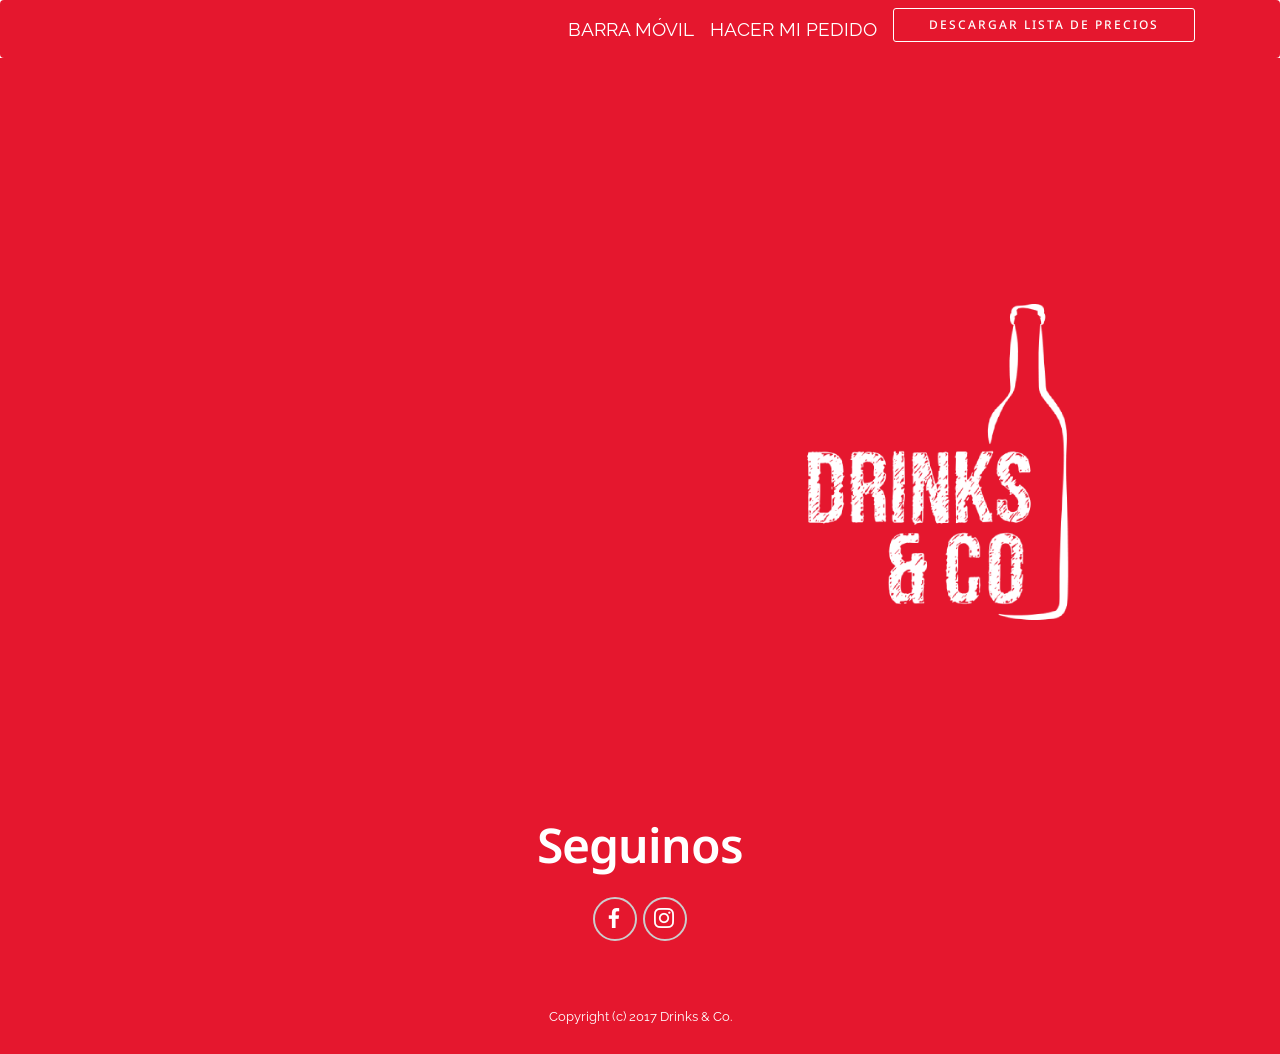
==== bienvenido.html @ 49c4ba63 "create github pages" ====
<!DOCTYPE html>
<html>
<head>
  <!-- Site made with Mobirise Website Builder v3.12.1, https://mobirise.com -->
  <meta charset="UTF-8">
  <meta http-equiv="X-UA-Compatible" content="IE=edge">
  <meta name="generator" content="Mobirise v3.12.1, mobirise.com">
  <meta name="viewport" content="width=device-width, initial-scale=1">
  <link rel="shortcut icon" href="assets/images/perfil-128x128.png" type="image/x-icon">
  <meta name="description" content="">
  
  <link rel="stylesheet" href="https://fonts.googleapis.com/css?family=Lora:400,700,400italic,700italic&amp;subset=latin">
  <link rel="stylesheet" href="https://fonts.googleapis.com/css?family=Montserrat:400,700">
  <link rel="stylesheet" href="https://fonts.googleapis.com/css?family=Raleway:100,100i,200,200i,300,300i,400,400i,500,500i,600,600i,700,700i,800,800i,900,900i">
  <link rel="stylesheet" href="assets/bootstrap-material-design-font/css/material.css">
  <link rel="stylesheet" href="assets/tether/tether.min.css">
  <link rel="stylesheet" href="assets/bootstrap/css/bootstrap.min.css">
  <link rel="stylesheet" href="assets/dropdown/css/style.css">
  <link rel="stylesheet" href="assets/animate.css/animate.min.css">
  <link rel="stylesheet" href="assets/socicon/css/styles.css">
  <link rel="stylesheet" href="assets/theme/css/style.css">
  <link rel="stylesheet" href="assets/mobirise/css/mbr-additional.css" type="text/css">
  
  
  
</head>
<body>
<section id="ext_menu-0">

    <nav class="navbar navbar-dropdown">
        <div class="container">

            <div class="mbr-table">
                
                <div class="mbr-table-cell">

                    <button class="navbar-toggler pull-xs-right hidden-md-up" type="button" data-toggle="collapse" data-target="#exCollapsingNavbar">
                        <div class="hamburger-icon"></div>
                    </button>

                    <ul class="nav-dropdown collapse pull-xs-right nav navbar-nav navbar-toggleable-sm" id="exCollapsingNavbar"><li class="nav-item"><a class="nav-link link" href="barramovil.html">BARRA MÓVIL</a></li><li class="nav-item"><a class="nav-link link" href="page2.html">HACER MI PEDIDO</a></li><li class="nav-item nav-btn"><a class="nav-link btn btn-white btn-white-outline" href="#top">DESCARGAR LISTA DE PRECIOS</a></li></ul>
                    <button hidden="" class="navbar-toggler navbar-close" type="button" data-toggle="collapse" data-target="#exCollapsingNavbar">
                        <div class="close-icon"></div>
                    </button>

                </div>
            </div>

        </div>
    </nav>

</section>

<section class="engine"><a rel="external" href="https://mobirise.com">Mobirise Site Maker</a></section><section class="mbr-section mbr-after-navbar" id="msg-box5-2" style="background-color: rgb(229, 23, 46); padding-top: 160px; padding-bottom: 80px;">

    
    <div class="container">
        <div class="row">
            <div class="mbr-table-md-up">

              

              <div class="mbr-table-cell col-md-5 text-xs-center text-md-right content-size">
                  
                  

                  
              </div>


              


              <div class="mbr-table-cell mbr-left-padding-md-up mbr-valign-top col-md-7 image-size" style="width: 52%;">
                  <div class="mbr-figure"><img src="assets/images/perfil-1400x1400.png"></div>
              </div>

            </div>
        </div>
    </div>

</section>

<section class="mbr-section mbr-section-md-padding" id="social-buttons4-7" style="background-color: rgb(229, 23, 46); padding-top: 0px; padding-bottom: 30px;">
    
    <div class="container">
        <div class="row">
            <div class="col-md-8 col-md-offset-2 text-xs-center">
                <h3 class="mbr-section-title display-2">Seguinos</h3>
                <div> <a class="btn btn-social" title="Facebook" target="_blank" href="https://www.facebook.com/DrinksAndCoo/"><i class="socicon socicon-facebook"></i></a>   <a class="btn btn-social" title="Instagram" target="_blank" href="https://instagram.com/drinksandco_ok"><i class="socicon socicon-instagram"></i></a>      </div>
            </div>
        </div>
    </div>
</section>

<footer class="mbr-small-footer mbr-section mbr-section-nopadding" id="footer1-4" style="background-color: rgb(229, 23, 46); padding-top: 1.75rem; padding-bottom: 1.75rem;">
    
    <div class="container">
        <p class="text-xs-center">Copyright (c) 2017 Drinks &amp; Co.</p>
    </div>
</footer>


  <script src="assets/web/assets/jquery/jquery.min.js"></script>
  <script src="assets/tether/tether.min.js"></script>
  <script src="assets/bootstrap/js/bootstrap.min.js"></script>
  <script src="assets/smooth-scroll/smooth-scroll.js"></script>
  <script src="assets/dropdown/js/script.min.js"></script>
  <script src="assets/touch-swipe/jquery.touch-swipe.min.js"></script>
  <script src="assets/viewport-checker/jquery.viewportchecker.js"></script>
  <script src="assets/theme/js/script.js"></script>
  
  
  <input name="animation" type="hidden">
  </body>
</html>
---- assets/bootstrap-material-design-font/css/material.css ----
@font-face {
  font-family: 'Material-Design-Icons';
  src: url('../fonts/Material-Design-Icons.eot?3ocs8m');
  src: url('../fonts/Material-Design-Icons.eot?#iefix3ocs8m') format('embedded-opentype'), url('../fonts/Material-Design-Icons.woff?3ocs8m') format('woff'), url('../fonts/Material-Design-Icons.ttf?3ocs8m') format('truetype'), url('../fonts/Material-Design-Icons.svg?3ocs8m#Material-Design-Icons') format('svg');
  font-weight: normal;
  font-style: normal;
}
[class^="mdi-"],
[class*="mdi-"] {
  speak: none;
  display: inline-block;
  font-style: normal;
  font-variant:normal;
  font-weight:normal;
  /*font-size:24px;*/
  line-height:1;
  font-family:'Material-Design-Icons' !important;
  text-rendering: auto;
  
  -webkit-font-smoothing: antialiased;
  -moz-osx-font-smoothing: grayscale;
  -webkit-transform: translate(0, 0);
      -ms-transform: translate(0, 0);
          transform: translate(0, 0);
}
[class^="mdi-"]:before,
[class*="mdi-"]:before {
  display: inline-block;
  speak: none;
  text-decoration: inherit;
}
[class^="mdi-"].pull-left,
[class*="mdi-"].pull-left {
  margin-right: .3em;
}
[class^="mdi-"].pull-right,
[class*="mdi-"].pull-right {
  margin-left: .3em;
}
[class^="mdi-"].mdi-lg:before,
[class*="mdi-"].mdi-lg:before,
[class^="mdi-"].mdi-lg:after,
[class*="mdi-"].mdi-lg:after {
  font-size: 1.33333333em;
  line-height: 0.75em;
  vertical-align: -15%;
}
[class^="mdi-"].mdi-2x:before,
[class*="mdi-"].mdi-2x:before,
[class^="mdi-"].mdi-2x:after,
[class*="mdi-"].mdi-2x:after {
  font-size: 2em;
}
[class^="mdi-"].mdi-3x:before,
[class*="mdi-"].mdi-3x:before,
[class^="mdi-"].mdi-3x:after,
[class*="mdi-"].mdi-3x:after {
  font-size: 3em;
}
[class^="mdi-"].mdi-4x:before,
[class*="mdi-"].mdi-4x:before,
[class^="mdi-"].mdi-4x:after,
[class*="mdi-"].mdi-4x:after {
  font-size: 4em;
}
[class^="mdi-"].mdi-5x:before,
[class*="mdi-"].mdi-5x:before,
[class^="mdi-"].mdi-5x:after,
[class*="mdi-"].mdi-5x:after {
  font-size: 5em;
}
[class^="mdi-device-signal-cellular-"]:after,
[class^="mdi-device-battery-"]:after,
[class^="mdi-device-battery-charging-"]:after,
[class^="mdi-device-signal-cellular-connected-no-internet-"]:after,
[class^="mdi-device-signal-wifi-"]:after,
[class^="mdi-device-signal-wifi-statusbar-not-connected"]:after,
.mdi-device-network-wifi:after {
  opacity: .3;
  position: absolute;
  left: 0;
  top: 0;
  z-index: 1;
  display: inline-block;
  speak: none;
  text-decoration: inherit;
}
[class^="mdi-device-signal-cellular-"]:after {
  content: "\e758";
}
[class^="mdi-device-battery-"]:after {
  content: "\e735";
}
[class^="mdi-device-battery-charging-"]:after {
  content: "\e733";
}
[class^="mdi-device-signal-cellular-connected-no-internet-"]:after {
  content: "\e75d";
}
[class^="mdi-device-signal-wifi-"]:after,
.mdi-device-network-wifi:after {
  content: "\e765";
}
[class^="mdi-device-signal-wifi-statusbasr-not-connected"]:after {
  content: "\e8f7";
}
.mdi-device-signal-cellular-off:after,
.mdi-device-signal-cellular-null:after,
.mdi-device-signal-cellular-no-sim:after,
.mdi-device-signal-wifi-off:after,
.mdi-device-signal-wifi-4-bar:after,
.mdi-device-signal-cellular-4-bar:after,
.mdi-device-battery-alert:after,
.mdi-device-signal-cellular-connected-no-internet-4-bar:after,
.mdi-device-battery-std:after,
.mdi-device-battery-full .mdi-device-battery-unknown:after {
  content: "";
}
.mdi-fw {
  width: 1.28571429em;
  text-align: center;
}
.mdi-ul {
  padding-left: 0;
  margin-left: 2.14285714em;
  list-style-type: none;
}
.mdi-ul > li {
  position: relative;
}
.mdi-li {
  position: absolute;
  left: -2.14285714em;
  width: 2.14285714em;
  top: 0.14285714em;
  text-align: center;
}
.mdi-li.mdi-lg {
  left: -1.85714286em;
}
.mdi-border {
  padding: .2em .25em .15em;
  border: solid 0.08em #eeeeee;
  border-radius: .1em;
}
.mdi-spin {
  -webkit-animation: mdi-spin 2s infinite linear;
  animation: mdi-spin 2s infinite linear;
  -webkit-transform-origin: 50% 50%;
  -ms-transform-origin: 50% 50%;
      transform-origin: 50% 50%;
}
.mdi-pulse {
  -webkit-animation: mdi-spin 1s steps(8) infinite;
  animation: mdi-spin 1s steps(8) infinite;
  -webkit-transform-origin: 50% 50%;
  -ms-transform-origin: 50% 50%;
      transform-origin: 50% 50%;
}
@-webkit-keyframes mdi-spin {
  0% {
    -webkit-transform: rotate(0deg);
    transform: rotate(0deg);
  }
  100% {
    -webkit-transform: rotate(359deg);
    transform: rotate(359deg);
  }
}
@keyframes mdi-spin {
  0% {
    -webkit-transform: rotate(0deg);
    transform: rotate(0deg);
  }
  100% {
    -webkit-transform: rotate(359deg);
    transform: rotate(359deg);
  }
}
.mdi-rotate-90 {
  filter: progid:DXImageTransform.Microsoft.BasicImage(rotation=1);
  -webkit-transform: rotate(90deg);
  -ms-transform: rotate(90deg);
  transform: rotate(90deg);
}
.mdi-rotate-180 {
  filter: progid:DXImageTransform.Microsoft.BasicImage(rotation=2);
  -webkit-transform: rotate(180deg);
  -ms-transform: rotate(180deg);
  transform: rotate(180deg);
}
.mdi-rotate-270 {
  filter: progid:DXImageTransform.Microsoft.BasicImage(rotation=3);
  -webkit-transform: rotate(270deg);
  -ms-transform: rotate(270deg);
  transform: rotate(270deg);
}
.mdi-flip-horizontal {
  filter: progid:DXImageTransform.Microsoft.BasicImage(rotation=0, mirror=1);
  -webkit-transform: scale(-1, 1);
  -ms-transform: scale(-1, 1);
  transform: scale(-1, 1);
}
.mdi-flip-vertical {
  filter: progid:DXImageTransform.Microsoft.BasicImage(rotation=2, mirror=1);
  -webkit-transform: scale(1, -1);
  -ms-transform: scale(1, -1);
  transform: scale(1, -1);
}
:root .mdi-rotate-90,
:root .mdi-rotate-180,
:root .mdi-rotate-270,
:root .mdi-flip-horizontal,
:root .mdi-flip-vertical {
  -webkit-filter: none;
          filter: none;
}
.mdi-stack {
  position: relative;
  display: inline-block;
  width: 2em;
  height: 2em;
  line-height: 2em;
  vertical-align: middle;
}
.mdi-stack-1x,
.mdi-stack-2x {
  position: absolute;
  left: 0;
  width: 100%;
  text-align: center;
}
.mdi-stack-1x {
  line-height: inherit;
}
.mdi-stack-2x {
  font-size: 2em;
}
.mdi-inverse {
  color: #ffffff;
}
/* Start Icons */
.mdi-action-3d-rotation:before {
  content: "\e600";
}
.mdi-action-accessibility:before {
  content: "\e601";
}
.mdi-action-account-balance-wallet:before {
  content: "\e602";
}
.mdi-action-account-balance:before {
  content: "\e603";
}
.mdi-action-account-box:before {
  content: "\e604";
}
.mdi-action-account-child:before {
  content: "\e605";
}
.mdi-action-account-circle:before {
  content: "\e606";
}
.mdi-action-add-shopping-cart:before {
  content: "\e607";
}
.mdi-action-alarm-add:before {
  content: "\e608";
}
.mdi-action-alarm-off:before {
  content: "\e609";
}
.mdi-action-alarm-on:before {
  content: "\e60a";
}
.mdi-action-alarm:before {
  content: "\e60b";
}
.mdi-action-android:before {
  content: "\e60c";
}
.mdi-action-announcement:before {
  content: "\e60d";
}
.mdi-action-aspect-ratio:before {
  content: "\e60e";
}
.mdi-action-assessment:before {
  content: "\e60f";
}
.mdi-action-assignment-ind:before {
  content: "\e610";
}
.mdi-action-assignment-late:before {
  content: "\e611";
}
.mdi-action-assignment-return:before {
  content: "\e612";
}
.mdi-action-assignment-returned:before {
  content: "\e613";
}
.mdi-action-assignment-turned-in:before {
  content: "\e614";
}
.mdi-action-assignment:before {
  content: "\e615";
}
.mdi-action-autorenew:before {
  content: "\e616";
}
.mdi-action-backup:before {
  content: "\e617";
}
.mdi-action-book:before {
  content: "\e618";
}
.mdi-action-bookmark-outline:before {
  content: "\e619";
}
.mdi-action-bookmark:before {
  content: "\e61a";
}
.mdi-action-bug-report:before {
  content: "\e61b";
}
.mdi-action-cached:before {
  content: "\e61c";
}
.mdi-action-check-circle:before {
  content: "\e61d";
}
.mdi-action-class:before {
  content: "\e61e";
}
.mdi-action-credit-card:before {
  content: "\e61f";
}
.mdi-action-dashboard:before {
  content: "\e620";
}
.mdi-action-delete:before {
  content: "\e621";
}
.mdi-action-description:before {
  content: "\e622";
}
.mdi-action-dns:before {
  content: "\e623";
}
.mdi-action-done-all:before {
  content: "\e624";
}
.mdi-action-done:before {
  content: "\e625";
}
.mdi-action-event:before {
  content: "\e626";
}
.mdi-action-exit-to-app:before {
  content: "\e627";
}
.mdi-action-explore:before {
  content: "\e628";
}
.mdi-action-extension:before {
  content: "\e629";
}
.mdi-action-face-unlock:before {
  content: "\e62a";
}
.mdi-action-favorite-outline:before {
  content: "\e62b";
}
.mdi-action-favorite:before {
  content: "\e62c";
}
.mdi-action-find-in-page:before {
  content: "\e62d";
}
.mdi-action-find-replace:before {
  content: "\e62e";
}
.mdi-action-flip-to-back:before {
  content: "\e62f";
}
.mdi-action-flip-to-front:before {
  content: "\e630";
}
.mdi-action-get-app:before {
  content: "\e631";
}
.mdi-action-grade:before {
  content: "\e632";
}
.mdi-action-group-work:before {
  content: "\e633";
}
.mdi-action-help:before {
  content: "\e634";
}
.mdi-action-highlight-remove:before {
  content: "\e635";
}
.mdi-action-history:before {
  content: "\e636";
}
.mdi-action-home:before {
  content: "\e637";
}
.mdi-action-https:before {
  content: "\e638";
}
.mdi-action-info-outline:before {
  content: "\e639";
}
.mdi-action-info:before {
  content: "\e63a";
}
.mdi-action-input:before {
  content: "\e63b";
}
.mdi-action-invert-colors:before {
  content: "\e63c";
}
.mdi-action-label-outline:before {
  content: "\e63d";
}
.mdi-action-label:before {
  content: "\e63e";
}
.mdi-action-language:before {
  content: "\e63f";
}
.mdi-action-launch:before {
  content: "\e640";
}
.mdi-action-list:before {
  content: "\e641";
}
.mdi-action-lock-open:before {
  content: "\e642";
}
.mdi-action-lock-outline:before {
  content: "\e643";
}
.mdi-action-lock:before {
  content: "\e644";
}
.mdi-action-loyalty:before {
  content: "\e645";
}
.mdi-action-markunread-mailbox:before {
  content: "\e646";
}
.mdi-action-note-add:before {
  content: "\e647";
}
.mdi-action-open-in-browser:before {
  content: "\e648";
}
.mdi-action-open-in-new:before {
  content: "\e649";
}
.mdi-action-open-with:before {
  content: "\e64a";
}
.mdi-action-pageview:before {
  content: "\e64b";
}
.mdi-action-payment:before {
  content: "\e64c";
}
.mdi-action-perm-camera-mic:before {
  content: "\e64d";
}
.mdi-action-perm-contact-cal:before {
  content: "\e64e";
}
.mdi-action-perm-data-setting:before {
  content: "\e64f";
}
.mdi-action-perm-device-info:before {
  content: "\e650";
}
.mdi-action-perm-identity:before {
  content: "\e651";
}
.mdi-action-perm-media:before {
  content: "\e652";
}
.mdi-action-perm-phone-msg:before {
  content: "\e653";
}
.mdi-action-perm-scan-wifi:before {
  content: "\e654";
}
.mdi-action-picture-in-picture:before {
  content: "\e655";
}
.mdi-action-polymer:before {
  content: "\e656";
}
.mdi-action-print:before {
  content: "\e657";
}
.mdi-action-query-builder:before {
  content: "\e658";
}
.mdi-action-question-answer:before {
  content: "\e659";
}
.mdi-action-receipt:before {
  content: "\e65a";
}
.mdi-action-redeem:before {
  content: "\e65b";
}
.mdi-action-reorder:before {
  content: "\e65c";
}
.mdi-action-report-problem:before {
  content: "\e65d";
}
.mdi-action-restore:before {
  content: "\e65e";
}
.mdi-action-room:before {
  content: "\e65f";
}
.mdi-action-schedule:before {
  content: "\e660";
}
.mdi-action-search:before {
  content: "\e661";
}
.mdi-action-settings-applications:before {
  content: "\e662";
}
.mdi-action-settings-backup-restore:before {
  content: "\e663";
}
.mdi-action-settings-bluetooth:before {
  content: "\e664";
}
.mdi-action-settings-cell:before {
  content: "\e665";
}
.mdi-action-settings-display:before {
  content: "\e666";
}
.mdi-action-settings-ethernet:before {
  content: "\e667";
}
.mdi-action-settings-input-antenna:before {
  content: "\e668";
}
.mdi-action-settings-input-component:before {
  content: "\e669";
}
.mdi-action-settings-input-composite:before {
  content: "\e66a";
}
.mdi-action-settings-input-hdmi:before {
  content: "\e66b";
}
.mdi-action-settings-input-svideo:before {
  content: "\e66c";
}
.mdi-action-settings-overscan:before {
  content: "\e66d";
}
.mdi-action-settings-phone:before {
  content: "\e66e";
}
.mdi-action-settings-power:before {
  content: "\e66f";
}
.mdi-action-settings-remote:before {
  content: "\e670";
}
.mdi-action-settings-voice:before {
  content: "\e671";
}
.mdi-action-settings:before {
  content: "\e672";
}
.mdi-action-shop-two:before {
  content: "\e673";
}
.mdi-action-shop:before {
  content: "\e674";
}
.mdi-action-shopping-basket:before {
  content: "\e675";
}
.mdi-action-shopping-cart:before {
  content: "\e676";
}
.mdi-action-speaker-notes:before {
  content: "\e677";
}
.mdi-action-spellcheck:before {
  content: "\e678";
}
.mdi-action-star-rate:before {
  content: "\e679";
}
.mdi-action-stars:before {
  content: "\e67a";
}
.mdi-action-store:before {
  content: "\e67b";
}
.mdi-action-subject:before {
  content: "\e67c";
}
.mdi-action-supervisor-account:before {
  content: "\e67d";
}
.mdi-action-swap-horiz:before {
  content: "\e67e";
}
.mdi-action-swap-vert-circle:before {
  content: "\e67f";
}
.mdi-action-swap-vert:before {
  content: "\e680";
}
.mdi-action-system-update-tv:before {
  content: "\e681";
}
.mdi-action-tab-unselected:before {
  content: "\e682";
}
.mdi-action-tab:before {
  content: "\e683";
}
.mdi-action-theaters:before {
  content: "\e684";
}
.mdi-action-thumb-down:before {
  content: "\e685";
}
.mdi-action-thumb-up:before {
  content: "\e686";
}
.mdi-action-thumbs-up-down:before {
  content: "\e687";
}
.mdi-action-toc:before {
  content: "\e688";
}
.mdi-action-today:before {
  content: "\e689";
}
.mdi-action-track-changes:before {
  content: "\e68a";
}
.mdi-action-translate:before {
  content: "\e68b";
}
.mdi-action-trending-down:before {
  content: "\e68c";
}
.mdi-action-trending-neutral:before {
  content: "\e68d";
}
.mdi-action-trending-up:before {
  content: "\e68e";
}
.mdi-action-turned-in-not:before {
  content: "\e68f";
}
.mdi-action-turned-in:before {
  content: "\e690";
}
.mdi-action-verified-user:before {
  content: "\e691";
}
.mdi-action-view-agenda:before {
  content: "\e692";
}
.mdi-action-view-array:before {
  content: "\e693";
}
.mdi-action-view-carousel:before {
  content: "\e694";
}
.mdi-action-view-column:before {
  content: "\e695";
}
.mdi-action-view-day:before {
  content: "\e696";
}
.mdi-action-view-headline:before {
  content: "\e697";
}
.mdi-action-view-list:before {
  content: "\e698";
}
.mdi-action-view-module:before {
  content: "\e699";
}
.mdi-action-view-quilt:before {
  content: "\e69a";
}
.mdi-action-view-stream:before {
  content: "\e69b";
}
.mdi-action-view-week:before {
  content: "\e69c";
}
.mdi-action-visibility-off:before {
  content: "\e69d";
}
.mdi-action-visibility:before {
  content: "\e69e";
}
.mdi-action-wallet-giftcard:before {
  content: "\e69f";
}
.mdi-action-wallet-membership:before {
  content: "\e6a0";
}
.mdi-action-wallet-travel:before {
  content: "\e6a1";
}
.mdi-action-work:before {
  content: "\e6a2";
}
.mdi-alert-error:before {
  content: "\e6a3";
}
.mdi-alert-warning:before {
  content: "\e6a4";
}
.mdi-av-album:before {
  content: "\e6a5";
}
.mdi-av-closed-caption:before {
  content: "\e6a6";
}
.mdi-av-equalizer:before {
  content: "\e6a7";
}
.mdi-av-explicit:before {
  content: "\e6a8";
}
.mdi-av-fast-forward:before {
  content: "\e6a9";
}
.mdi-av-fast-rewind:before {
  content: "\e6aa";
}
.mdi-av-games:before {
  content: "\e6ab";
}
.mdi-av-hearing:before {
  content: "\e6ac";
}
.mdi-av-high-quality:before {
  content: "\e6ad";
}
.mdi-av-loop:before {
  content: "\e6ae";
}
.mdi-av-mic-none:before {
  content: "\e6af";
}
.mdi-av-mic-off:before {
  content: "\e6b0";
}
.mdi-av-mic:before {
  content: "\e6b1";
}
.mdi-av-movie:before {
  content: "\e6b2";
}
.mdi-av-my-library-add:before {
  content: "\e6b3";
}
.mdi-av-my-library-books:before {
  content: "\e6b4";
}
.mdi-av-my-library-music:before {
  content: "\e6b5";
}
.mdi-av-new-releases:before {
  content: "\e6b6";
}
.mdi-av-not-interested:before {
  content: "\e6b7";
}
.mdi-av-pause-circle-fill:before {
  content: "\e6b8";
}
.mdi-av-pause-circle-outline:before {
  content: "\e6b9";
}
.mdi-av-pause:before {
  content: "\e6ba";
}
.mdi-av-play-arrow:before {
  content: "\e6bb";
}
.mdi-av-play-circle-fill:before {
  content: "\e6bc";
}
.mdi-av-play-circle-outline:before {
  content: "\e6bd";
}
.mdi-av-play-shopping-bag:before {
  content: "\e6be";
}
.mdi-av-playlist-add:before {
  content: "\e6bf";
}
.mdi-av-queue-music:before {
  content: "\e6c0";
}
.mdi-av-queue:before {
  content: "\e6c1";
}
.mdi-av-radio:before {
  content: "\e6c2";
}
.mdi-av-recent-actors:before {
  content: "\e6c3";
}
.mdi-av-repeat-one:before {
  content: "\e6c4";
}
.mdi-av-repeat:before {
  content: "\e6c5";
}
.mdi-av-replay:before {
  content: "\e6c6";
}
.mdi-av-shuffle:before {
  content: "\e6c7";
}
.mdi-av-skip-next:before {
  content: "\e6c8";
}
.mdi-av-skip-previous:before {
  content: "\e6c9";
}
.mdi-av-snooze:before {
  content: "\e6ca";
}
.mdi-av-stop:before {
  content: "\e6cb";
}
.mdi-av-subtitles:before {
  content: "\e6cc";
}
.mdi-av-surround-sound:before {
  content: "\e6cd";
}
.mdi-av-timer:before {
  content: "\e6ce";
}
.mdi-av-video-collection:before {
  content: "\e6cf";
}
.mdi-av-videocam-off:before {
  content: "\e6d0";
}
.mdi-av-videocam:before {
  content: "\e6d1";
}
.mdi-av-volume-down:before {
  content: "\e6d2";
}
.mdi-av-volume-mute:before {
  content: "\e6d3";
}
.mdi-av-volume-off:before {
  content: "\e6d4";
}
.mdi-av-volume-up:before {
  content: "\e6d5";
}
.mdi-av-web:before {
  content: "\e6d6";
}
.mdi-communication-business:before {
  content: "\e6d7";
}
.mdi-communication-call-end:before {
  content: "\e6d8";
}
.mdi-communication-call-made:before {
  content: "\e6d9";
}
.mdi-communication-call-merge:before {
  content: "\e6da";
}
.mdi-communication-call-missed:before {
  content: "\e6db";
}
.mdi-communication-call-received:before {
  content: "\e6dc";
}
.mdi-communication-call-split:before {
  content: "\e6dd";
}
.mdi-communication-call:before {
  content: "\e6de";
}
.mdi-communication-chat:before {
  content: "\e6df";
}
.mdi-communication-clear-all:before {
  content: "\e6e0";
}
.mdi-communication-comment:before {
  content: "\e6e1";
}
.mdi-communication-contacts:before {
  content: "\e6e2";
}
.mdi-communication-dialer-sip:before {
  content: "\e6e3";
}
.mdi-communication-dialpad:before {
  content: "\e6e4";
}
.mdi-communication-dnd-on:before {
  content: "\e6e5";
}
.mdi-communication-email:before {
  content: "\e6e6";
}
.mdi-communication-forum:before {
  content: "\e6e7";
}
.mdi-communication-import-export:before {
  content: "\e6e8";
}
.mdi-communication-invert-colors-off:before {
  content: "\e6e9";
}
.mdi-communication-invert-colors-on:before {
  content: "\e6ea";
}
.mdi-communication-live-help:before {
  content: "\e6eb";
}
.mdi-communication-location-off:before {
  content: "\e6ec";
}
.mdi-communication-location-on:before {
  content: "\e6ed";
}
.mdi-communication-message:before {
  content: "\e6ee";
}
.mdi-communication-messenger:before {
  content: "\e6ef";
}
.mdi-communication-no-sim:before {
  content: "\e6f0";
}
.mdi-communication-phone:before {
  content: "\e6f1";
}
.mdi-communication-portable-wifi-off:before {
  content: "\e6f2";
}
.mdi-communication-quick-contacts-dialer:before {
  content: "\e6f3";
}
.mdi-communication-quick-contacts-mail:before {
  content: "\e6f4";
}
.mdi-communication-ring-volume:before {
  content: "\e6f5";
}
.mdi-communication-stay-current-landscape:before {
  content: "\e6f6";
}
.mdi-communication-stay-current-portrait:before {
  content: "\e6f7";
}
.mdi-communication-stay-primary-landscape:before {
  content: "\e6f8";
}
.mdi-communication-stay-primary-portrait:before {
  content: "\e6f9";
}
.mdi-communication-swap-calls:before {
  content: "\e6fa";
}
.mdi-communication-textsms:before {
  content: "\e6fb";
}
.mdi-communication-voicemail:before {
  content: "\e6fc";
}
.mdi-communication-vpn-key:before {
  content: "\e6fd";
}
.mdi-content-add-box:before {
  content: "\e6fe";
}
.mdi-content-add-circle-outline:before {
  content: "\e6ff";
}
.mdi-content-add-circle:before {
  content: "\e700";
}
.mdi-content-add:before {
  content: "\e701";
}
.mdi-content-archive:before {
  content: "\e702";
}
.mdi-content-backspace:before {
  content: "\e703";
}
.mdi-content-block:before {
  content: "\e704";
}
.mdi-content-clear:before {
  content: "\e705";
}
.mdi-content-content-copy:before {
  content: "\e706";
}
.mdi-content-content-cut:before {
  content: "\e707";
}
.mdi-content-content-paste:before {
  content: "\e708";
}
.mdi-content-create:before {
  content: "\e709";
}
.mdi-content-drafts:before {
  content: "\e70a";
}
.mdi-content-filter-list:before {
  content: "\e70b";
}
.mdi-content-flag:before {
  content: "\e70c";
}
.mdi-content-forward:before {
  content: "\e70d";
}
.mdi-content-gesture:before {
  content: "\e70e";
}
.mdi-content-inbox:before {
  content: "\e70f";
}
.mdi-content-link:before {
  content: "\e710";
}
.mdi-content-mail:before {
  content: "\e711";
}
.mdi-content-markunread:before {
  content: "\e712";
}
.mdi-content-redo:before {
  content: "\e713";
}
.mdi-content-remove-circle-outline:before {
  content: "\e714";
}
.mdi-content-remove-circle:before {
  content: "\e715";
}
.mdi-content-remove:before {
  content: "\e716";
}
.mdi-content-reply-all:before {
  content: "\e717";
}
.mdi-content-reply:before {
  content: "\e718";
}
.mdi-content-report:before {
  content: "\e719";
}
.mdi-content-save:before {
  content: "\e71a";
}
.mdi-content-select-all:before {
  content: "\e71b";
}
.mdi-content-send:before {
  content: "\e71c";
}
.mdi-content-sort:before {
  content: "\e71d";
}
.mdi-content-text-format:before {
  content: "\e71e";
}
.mdi-content-undo:before {
  content: "\e71f";
}
.mdi-editor-attach-file:before {
  content: "\e776";
}
.mdi-editor-attach-money:before {
  content: "\e777";
}
.mdi-editor-border-all:before {
  content: "\e778";
}
.mdi-editor-border-bottom:before {
  content: "\e779";
}
.mdi-editor-border-clear:before {
  content: "\e77a";
}
.mdi-editor-border-color:before {
  content: "\e77b";
}
.mdi-editor-border-horizontal:before {
  content: "\e77c";
}
.mdi-editor-border-inner:before {
  content: "\e77d";
}
.mdi-editor-border-left:before {
  content: "\e77e";
}
.mdi-editor-border-outer:before {
  content: "\e77f";
}
.mdi-editor-border-right:before {
  content: "\e780";
}
.mdi-editor-border-style:before {
  content: "\e781";
}
.mdi-editor-border-top:before {
  content: "\e782";
}
.mdi-editor-border-vertical:before {
  content: "\e783";
}
.mdi-editor-format-align-center:before {
  content: "\e784";
}
.mdi-editor-format-align-justify:before {
  content: "\e785";
}
.mdi-editor-format-align-left:before {
  content: "\e786";
}
.mdi-editor-format-align-right:before {
  content: "\e787";
}
.mdi-editor-format-bold:before {
  content: "\e788";
}
.mdi-editor-format-clear:before {
  content: "\e789";
}
.mdi-editor-format-color-fill:before {
  content: "\e78a";
}
.mdi-editor-format-color-reset:before {
  content: "\e78b";
}
.mdi-editor-format-color-text:before {
  content: "\e78c";
}
.mdi-editor-format-indent-decrease:before {
  content: "\e78d";
}
.mdi-editor-format-indent-increase:before {
  content: "\e78e";
}
.mdi-editor-format-italic:before {
  content: "\e78f";
}
.mdi-editor-format-line-spacing:before {
  content: "\e790";
}
.mdi-editor-format-list-bulleted:before {
  content: "\e791";
}
.mdi-editor-format-list-numbered:before {
  content: "\e792";
}
.mdi-editor-format-paint:before {
  content: "\e793";
}
.mdi-editor-format-quote:before {
  content: "\e794";
}
.mdi-editor-format-size:before {
  content: "\e795";
}
.mdi-editor-format-strikethrough:before {
  content: "\e796";
}
.mdi-editor-format-textdirection-l-to-r:before {
  content: "\e797";
}
.mdi-editor-format-textdirection-r-to-l:before {
  content: "\e798";
}
.mdi-editor-format-underline:before {
  content: "\e799";
}
.mdi-editor-functions:before {
  content: "\e79a";
}
.mdi-editor-insert-chart:before {
  content: "\e79b";
}
.mdi-editor-insert-comment:before {
  content: "\e79c";
}
.mdi-editor-insert-drive-file:before {
  content: "\e79d";
}
.mdi-editor-insert-emoticon:before {
  content: "\e79e";
}
.mdi-editor-insert-invitation:before {
  content: "\e79f";
}
.mdi-editor-insert-link:before {
  content: "\e7a0";
}
.mdi-editor-insert-photo:before {
  content: "\e7a1";
}
.mdi-editor-merge-type:before {
  content: "\e7a2";
}
.mdi-editor-mode-comment:before {
  content: "\e7a3";
}
.mdi-editor-mode-edit:before {
  content: "\e7a4";
}
.mdi-editor-publish:before {
  content: "\e7a5";
}
.mdi-editor-vertical-align-bottom:before {
  content: "\e7a6";
}
.mdi-editor-vertical-align-center:before {
  content: "\e7a7";
}
.mdi-editor-vertical-align-top:before {
  content: "\e7a8";
}
.mdi-editor-wrap-text:before {
  content: "\e7a9";
}
.mdi-file-attachment:before {
  content: "\e7aa";
}
.mdi-file-cloud-circle:before {
  content: "\e7ab";
}
.mdi-file-cloud-done:before {
  content: "\e7ac";
}
.mdi-file-cloud-download:before {
  content: "\e7ad";
}
.mdi-file-cloud-off:before {
  content: "\e7ae";
}
.mdi-file-cloud-queue:before {
  content: "\e7af";
}
.mdi-file-cloud-upload:before {
  content: "\e7b0";
}
.mdi-file-cloud:before {
  content: "\e7b1";
}
.mdi-file-file-download:before {
  content: "\e7b2";
}
.mdi-file-file-upload:before {
  content: "\e7b3";
}
.mdi-file-folder-open:before {
  content: "\e7b4";
}
.mdi-file-folder-shared:before {
  content: "\e7b5";
}
.mdi-file-folder:before {
  content: "\e7b6";
}
.mdi-device-access-alarm:before {
  content: "\e720";
}
.mdi-device-access-alarms:before {
  content: "\e721";
}
.mdi-device-access-time:before {
  content: "\e722";
}
.mdi-device-add-alarm:before {
  content: "\e723";
}
.mdi-device-airplanemode-off:before {
  content: "\e724";
}
.mdi-device-airplanemode-on:before {
  content: "\e725";
}
.mdi-device-battery-20:before {
  content: "\e726";
}
.mdi-device-battery-30:before {
  content: "\e727";
}
.mdi-device-battery-50:before {
  content: "\e728";
}
.mdi-device-battery-60:before {
  content: "\e729";
}
.mdi-device-battery-80:before {
  content: "\e72a";
}
.mdi-device-battery-90:before {
  content: "\e72b";
}
.mdi-device-battery-alert:before {
  content: "\e72c";
}
.mdi-device-battery-charging-20:before {
  content: "\e72d";
}
.mdi-device-battery-charging-30:before {
  content: "\e72e";
}
.mdi-device-battery-charging-50:before {
  content: "\e72f";
}
.mdi-device-battery-charging-60:before {
  content: "\e730";
}
.mdi-device-battery-charging-80:before {
  content: "\e731";
}
.mdi-device-battery-charging-90:before {
  content: "\e732";
}
.mdi-device-battery-charging-full:before {
  content: "\e733";
}
.mdi-device-battery-full:before {
  content: "\e734";
}
.mdi-device-battery-std:before {
  content: "\e735";
}
.mdi-device-battery-unknown:before {
  content: "\e736";
}
.mdi-device-bluetooth-connected:before {
  content: "\e737";
}
.mdi-device-bluetooth-disabled:before {
  content: "\e738";
}
.mdi-device-bluetooth-searching:before {
  content: "\e739";
}
.mdi-device-bluetooth:before {
  content: "\e73a";
}
.mdi-device-brightness-auto:before {
  content: "\e73b";
}
.mdi-device-brightness-high:before {
  content: "\e73c";
}
.mdi-device-brightness-low:before {
  content: "\e73d";
}
.mdi-device-brightness-medium:before {
  content: "\e73e";
}
.mdi-device-data-usage:before {
  content: "\e73f";
}
.mdi-device-developer-mode:before {
  content: "\e740";
}
.mdi-device-devices:before {
  content: "\e741";
}
.mdi-device-dvr:before {
  content: "\e742";
}
.mdi-device-gps-fixed:before {
  content: "\e743";
}
.mdi-device-gps-not-fixed:before {
  content: "\e744";
}
.mdi-device-gps-off:before {
  content: "\e745";
}
.mdi-device-location-disabled:before {
  content: "\e746";
}
.mdi-device-location-searching:before {
  content: "\e747";
}
.mdi-device-multitrack-audio:before {
  content: "\e748";
}
.mdi-device-network-cell:before {
  content: "\e749";
}
.mdi-device-network-wifi:before {
  content: "\e74a";
}
.mdi-device-nfc:before {
  content: "\e74b";
}
.mdi-device-now-wallpaper:before {
  content: "\e74c";
}
.mdi-device-now-widgets:before {
  content: "\e74d";
}
.mdi-device-screen-lock-landscape:before {
  content: "\e74e";
}
.mdi-device-screen-lock-portrait:before {
  content: "\e74f";
}
.mdi-device-screen-lock-rotation:before {
  content: "\e750";
}
.mdi-device-screen-rotation:before {
  content: "\e751";
}
.mdi-device-sd-storage:before {
  content: "\e752";
}
.mdi-device-settings-system-daydream:before {
  content: "\e753";
}
.mdi-device-signal-cellular-0-bar:before {
  content: "\e754";
}
.mdi-device-signal-cellular-1-bar:before {
  content: "\e755";
}
.mdi-device-signal-cellular-2-bar:before {
  content: "\e756";
}
.mdi-device-signal-cellular-3-bar:before {
  content: "\e757";
}
.mdi-device-signal-cellular-4-bar:before {
  content: "\e758";
}
.mdi-signal-wifi-statusbar-connected-no-internet-after:before {
  content: "\e8f6";
}
.mdi-device-signal-cellular-connected-no-internet-0-bar:before {
  content: "\e759";
}
.mdi-device-signal-cellular-connected-no-internet-1-bar:before {
  content: "\e75a";
}
.mdi-device-signal-cellular-connected-no-internet-2-bar:before {
  content: "\e75b";
}
.mdi-device-signal-cellular-connected-no-internet-3-bar:before {
  content: "\e75c";
}
.mdi-device-signal-cellular-connected-no-internet-4-bar:before {
  content: "\e75d";
}
.mdi-device-signal-cellular-no-sim:before {
  content: "\e75e";
}
.mdi-device-signal-cellular-null:before {
  content: "\e75f";
}
.mdi-device-signal-cellular-off:before {
  content: "\e760";
}
.mdi-device-signal-wifi-0-bar:before {
  content: "\e761";
}
.mdi-device-signal-wifi-1-bar:before {
  content: "\e762";
}
.mdi-device-signal-wifi-2-bar:before {
  content: "\e763";
}
.mdi-device-signal-wifi-3-bar:before {
  content: "\e764";
}
.mdi-device-signal-wifi-4-bar:before {
  content: "\e765";
}
.mdi-device-signal-wifi-off:before {
  content: "\e766";
}
.mdi-device-signal-wifi-statusbar-1-bar:before {
  content: "\e767";
}
.mdi-device-signal-wifi-statusbar-2-bar:before {
  content: "\e768";
}
.mdi-device-signal-wifi-statusbar-3-bar:before {
  content: "\e769";
}
.mdi-device-signal-wifi-statusbar-4-bar:before {
  content: "\e76a";
}
.mdi-device-signal-wifi-statusbar-connected-no-internet-:before {
  content: "\e76b";
}
.mdi-device-signal-wifi-statusbar-connected-no-internet:before {
  content: "\e76f";
}
.mdi-device-signal-wifi-statusbar-connected-no-internet-2:before {
  content: "\e76c";
}
.mdi-device-signal-wifi-statusbar-connected-no-internet-3:before {
  content: "\e76d";
}
.mdi-device-signal-wifi-statusbar-connected-no-internet-4:before {
  content: "\e76e";
}
.mdi-signal-wifi-statusbar-not-connected-after:before {
  content: "\e8f7";
}
.mdi-device-signal-wifi-statusbar-not-connected:before {
  content: "\e770";
}
.mdi-device-signal-wifi-statusbar-null:before {
  content: "\e771";
}
.mdi-device-storage:before {
  content: "\e772";
}
.mdi-device-usb:before {
  content: "\e773";
}
.mdi-device-wifi-lock:before {
  content: "\e774";
}
.mdi-device-wifi-tethering:before {
  content: "\e775";
}
.mdi-hardware-cast-connected:before {
  content: "\e7b7";
}
.mdi-hardware-cast:before {
  content: "\e7b8";
}
.mdi-hardware-computer:before {
  content: "\e7b9";
}
.mdi-hardware-desktop-mac:before {
  content: "\e7ba";
}
.mdi-hardware-desktop-windows:before {
  content: "\e7bb";
}
.mdi-hardware-dock:before {
  content: "\e7bc";
}
.mdi-hardware-gamepad:before {
  content: "\e7bd";
}
.mdi-hardware-headset-mic:before {
  content: "\e7be";
}
.mdi-hardware-headset:before {
  content: "\e7bf";
}
.mdi-hardware-keyboard-alt:before {
  content: "\e7c0";
}
.mdi-hardware-keyboard-arrow-down:before {
  content: "\e7c1";
}
.mdi-hardware-keyboard-arrow-left:before {
  content: "\e7c2";
}
.mdi-hardware-keyboard-arrow-right:before {
  content: "\e7c3";
}
.mdi-hardware-keyboard-arrow-up:before {
  content: "\e7c4";
}
.mdi-hardware-keyboard-backspace:before {
  content: "\e7c5";
}
.mdi-hardware-keyboard-capslock:before {
  content: "\e7c6";
}
.mdi-hardware-keyboard-control:before {
  content: "\e7c7";
}
.mdi-hardware-keyboard-hide:before {
  content: "\e7c8";
}
.mdi-hardware-keyboard-return:before {
  content: "\e7c9";
}
.mdi-hardware-keyboard-tab:before {
  content: "\e7ca";
}
.mdi-hardware-keyboard-voice:before {
  content: "\e7cb";
}
.mdi-hardware-keyboard:before {
  content: "\e7cc";
}
.mdi-hardware-laptop-chromebook:before {
  content: "\e7cd";
}
.mdi-hardware-laptop-mac:before {
  content: "\e7ce";
}
.mdi-hardware-laptop-windows:before {
  content: "\e7cf";
}
.mdi-hardware-laptop:before {
  content: "\e7d0";
}
.mdi-hardware-memory:before {
  content: "\e7d1";
}
.mdi-hardware-mouse:before {
  content: "\e7d2";
}
.mdi-hardware-phone-android:before {
  content: "\e7d3";
}
.mdi-hardware-phone-iphone:before {
  content: "\e7d4";
}
.mdi-hardware-phonelink-off:before {
  content: "\e7d5";
}
.mdi-hardware-phonelink:before {
  content: "\e7d6";
}
.mdi-hardware-security:before {
  content: "\e7d7";
}
.mdi-hardware-sim-card:before {
  content: "\e7d8";
}
.mdi-hardware-smartphone:before {
  content: "\e7d9";
}
.mdi-hardware-speaker:before {
  content: "\e7da";
}
.mdi-hardware-tablet-android:before {
  content: "\e7db";
}
.mdi-hardware-tablet-mac:before {
  content: "\e7dc";
}
.mdi-hardware-tablet:before {
  content: "\e7dd";
}
.mdi-hardware-tv:before {
  content: "\e7de";
}
.mdi-hardware-watch:before {
  content: "\e7df";
}
.mdi-image-add-to-photos:before {
  content: "\e7e0";
}
.mdi-image-adjust:before {
  content: "\e7e1";
}
.mdi-image-assistant-photo:before {
  content: "\e7e2";
}
.mdi-image-audiotrack:before {
  content: "\e7e3";
}
.mdi-image-blur-circular:before {
  content: "\e7e4";
}
.mdi-image-blur-linear:before {
  content: "\e7e5";
}
.mdi-image-blur-off:before {
  content: "\e7e6";
}
.mdi-image-blur-on:before {
  content: "\e7e7";
}
.mdi-image-brightness-1:before {
  content: "\e7e8";
}
.mdi-image-brightness-2:before {
  content: "\e7e9";
}
.mdi-image-brightness-3:before {
  content: "\e7ea";
}
.mdi-image-brightness-4:before {
  content: "\e7eb";
}
.mdi-image-brightness-5:before {
  content: "\e7ec";
}
.mdi-image-brightness-6:before {
  content: "\e7ed";
}
.mdi-image-brightness-7:before {
  content: "\e7ee";
}
.mdi-image-brush:before {
  content: "\e7ef";
}
.mdi-image-camera-alt:before {
  content: "\e7f0";
}
.mdi-image-camera-front:before {
  content: "\e7f1";
}
.mdi-image-camera-rear:before {
  content: "\e7f2";
}
.mdi-image-camera-roll:before {
  content: "\e7f3";
}
.mdi-image-camera:before {
  content: "\e7f4";
}
.mdi-image-center-focus-strong:before {
  content: "\e7f5";
}
.mdi-image-center-focus-weak:before {
  content: "\e7f6";
}
.mdi-image-collections:before {
  content: "\e7f7";
}
.mdi-image-color-lens:before {
  content: "\e7f8";
}
.mdi-image-colorize:before {
  content: "\e7f9";
}
.mdi-image-compare:before {
  content: "\e7fa";
}
.mdi-image-control-point-duplicate:before {
  content: "\e7fb";
}
.mdi-image-control-point:before {
  content: "\e7fc";
}
.mdi-image-crop-3-2:before {
  content: "\e7fd";
}
.mdi-image-crop-5-4:before {
  content: "\e7fe";
}
.mdi-image-crop-7-5:before {
  content: "\e7ff";
}
.mdi-image-crop-16-9:before {
  content: "\e800";
}
.mdi-image-crop-din:before {
  content: "\e801";
}
.mdi-image-crop-free:before {
  content: "\e802";
}
.mdi-image-crop-landscape:before {
  content: "\e803";
}
.mdi-image-crop-original:before {
  content: "\e804";
}
.mdi-image-crop-portrait:before {
  content: "\e805";
}
.mdi-image-crop-square:before {
  content: "\e806";
}
.mdi-image-crop:before {
  content: "\e807";
}
.mdi-image-dehaze:before {
  content: "\e808";
}
.mdi-image-details:before {
  content: "\e809";
}
.mdi-image-edit:before {
  content: "\e80a";
}
.mdi-image-exposure-minus-1:before {
  content: "\e80b";
}
.mdi-image-exposure-minus-2:before {
  content: "\e80c";
}
.mdi-image-exposure-plus-1:before {
  content: "\e80d";
}
.mdi-image-exposure-plus-2:before {
  content: "\e80e";
}
.mdi-image-exposure-zero:before {
  content: "\e80f";
}
.mdi-image-exposure:before {
  content: "\e810";
}
.mdi-image-filter-1:before {
  content: "\e811";
}
.mdi-image-filter-2:before {
  content: "\e812";
}
.mdi-image-filter-3:before {
  content: "\e813";
}
.mdi-image-filter-4:before {
  content: "\e814";
}
.mdi-image-filter-5:before {
  content: "\e815";
}
.mdi-image-filter-6:before {
  content: "\e816";
}
.mdi-image-filter-7:before {
  content: "\e817";
}
.mdi-image-filter-8:before {
  content: "\e818";
}
.mdi-image-filter-9-plus:before {
  content: "\e819";
}
.mdi-image-filter-9:before {
  content: "\e81a";
}
.mdi-image-filter-b-and-w:before {
  content: "\e81b";
}
.mdi-image-filter-center-focus:before {
  content: "\e81c";
}
.mdi-image-filter-drama:before {
  content: "\e81d";
}
.mdi-image-filter-frames:before {
  content: "\e81e";
}
.mdi-image-filter-hdr:before {
  content: "\e81f";
}
.mdi-image-filter-none:before {
  content: "\e820";
}
.mdi-image-filter-tilt-shift:before {
  content: "\e821";
}
.mdi-image-filter-vintage:before {
  content: "\e822";
}
.mdi-image-filter:before {
  content: "\e823";
}
.mdi-image-flare:before {
  content: "\e824";
}
.mdi-image-flash-auto:before {
  content: "\e825";
}
.mdi-image-flash-off:before {
  content: "\e826";
}
.mdi-image-flash-on:before {
  content: "\e827";
}
.mdi-image-flip:before {
  content: "\e828";
}
.mdi-image-gradient:before {
  content: "\e829";
}
.mdi-image-grain:before {
  content: "\e82a";
}
.mdi-image-grid-off:before {
  content: "\e82b";
}
.mdi-image-grid-on:before {
  content: "\e82c";
}
.mdi-image-hdr-off:before {
  content: "\e82d";
}
.mdi-image-hdr-on:before {
  content: "\e82e";
}
.mdi-image-hdr-strong:before {
  content: "\e82f";
}
.mdi-image-hdr-weak:before {
  content: "\e830";
}
.mdi-image-healing:before {
  content: "\e831";
}
.mdi-image-image-aspect-ratio:before {
  content: "\e832";
}
.mdi-image-image:before {
  content: "\e833";
}
.mdi-image-iso:before {
  content: "\e834";
}
.mdi-image-landscape:before {
  content: "\e835";
}
.mdi-image-leak-add:before {
  content: "\e836";
}
.mdi-image-leak-remove:before {
  content: "\e837";
}
.mdi-image-lens:before {
  content: "\e838";
}
.mdi-image-looks-3:before {
  content: "\e839";
}
.mdi-image-looks-4:before {
  content: "\e83a";
}
.mdi-image-looks-5:before {
  content: "\e83b";
}
.mdi-image-looks-6:before {
  content: "\e83c";
}
.mdi-image-looks-one:before {
  content: "\e83d";
}
.mdi-image-looks-two:before {
  content: "\e83e";
}
.mdi-image-looks:before {
  content: "\e83f";
}
.mdi-image-loupe:before {
  content: "\e840";
}
.mdi-image-movie-creation:before {
  content: "\e841";
}
.mdi-image-nature-people:before {
  content: "\e842";
}
.mdi-image-nature:before {
  content: "\e843";
}
.mdi-image-navigate-before:before {
  content: "\e844";
}
.mdi-image-navigate-next:before {
  content: "\e845";
}
.mdi-image-palette:before {
  content: "\e846";
}
.mdi-image-panorama-fisheye:before {
  content: "\e847";
}
.mdi-image-panorama-horizontal:before {
  content: "\e848";
}
.mdi-image-panorama-vertical:before {
  content: "\e849";
}
.mdi-image-panorama-wide-angle:before {
  content: "\e84a";
}
.mdi-image-panorama:before {
  content: "\e84b";
}
.mdi-image-photo-album:before {
  content: "\e84c";
}
.mdi-image-photo-camera:before {
  content: "\e84d";
}
.mdi-image-photo-library:before {
  content: "\e84e";
}
.mdi-image-photo:before {
  content: "\e84f";
}
.mdi-image-portrait:before {
  content: "\e850";
}
.mdi-image-remove-red-eye:before {
  content: "\e851";
}
.mdi-image-rotate-left:before {
  content: "\e852";
}
.mdi-image-rotate-right:before {
  content: "\e853";
}
.mdi-image-slideshow:before {
  content: "\e854";
}
.mdi-image-straighten:before {
  content: "\e855";
}
.mdi-image-style:before {
  content: "\e856";
}
.mdi-image-switch-camera:before {
  content: "\e857";
}
.mdi-image-switch-video:before {
  content: "\e858";
}
.mdi-image-tag-faces:before {
  content: "\e859";
}
.mdi-image-texture:before {
  content: "\e85a";
}
.mdi-image-timelapse:before {
  content: "\e85b";
}
.mdi-image-timer-3:before {
  content: "\e85c";
}
.mdi-image-timer-10:before {
  content: "\e85d";
}
.mdi-image-timer-auto:before {
  content: "\e85e";
}
.mdi-image-timer-off:before {
  content: "\e85f";
}
.mdi-image-timer:before {
  content: "\e860";
}
.mdi-image-tonality:before {
  content: "\e861";
}
.mdi-image-transform:before {
  content: "\e862";
}
.mdi-image-tune:before {
  content: "\e863";
}
.mdi-image-wb-auto:before {
  content: "\e864";
}
.mdi-image-wb-cloudy:before {
  content: "\e865";
}
.mdi-image-wb-incandescent:before {
  content: "\e866";
}
.mdi-image-wb-irradescent:before {
  content: "\e867";
}
.mdi-image-wb-sunny:before {
  content: "\e868";
}
.mdi-maps-beenhere:before {
  content: "\e869";
}
.mdi-maps-directions-bike:before {
  content: "\e86a";
}
.mdi-maps-directions-bus:before {
  content: "\e86b";
}
.mdi-maps-directions-car:before {
  content: "\e86c";
}
.mdi-maps-directions-ferry:before {
  content: "\e86d";
}
.mdi-maps-directions-subway:before {
  content: "\e86e";
}
.mdi-maps-directions-train:before {
  content: "\e86f";
}
.mdi-maps-directions-transit:before {
  content: "\e870";
}
.mdi-maps-directions-walk:before {
  content: "\e871";
}
.mdi-maps-directions:before {
  content: "\e872";
}
.mdi-maps-flight:before {
  content: "\e873";
}
.mdi-maps-hotel:before {
  content: "\e874";
}
.mdi-maps-layers-clear:before {
  content: "\e875";
}
.mdi-maps-layers:before {
  content: "\e876";
}
.mdi-maps-local-airport:before {
  content: "\e877";
}
.mdi-maps-local-atm:before {
  content: "\e878";
}
.mdi-maps-local-attraction:before {
  content: "\e879";
}
.mdi-maps-local-bar:before {
  content: "\e87a";
}
.mdi-maps-local-cafe:before {
  content: "\e87b";
}
.mdi-maps-local-car-wash:before {
  content: "\e87c";
}
.mdi-maps-local-convenience-store:before {
  content: "\e87d";
}
.mdi-maps-local-drink:before {
  content: "\e87e";
}
.mdi-maps-local-florist:before {
  content: "\e87f";
}
.mdi-maps-local-gas-station:before {
  content: "\e880";
}
.mdi-maps-local-grocery-store:before {
  content: "\e881";
}
.mdi-maps-local-hospital:before {
  content: "\e882";
}
.mdi-maps-local-hotel:before {
  content: "\e883";
}
.mdi-maps-local-laundry-service:before {
  content: "\e884";
}
.mdi-maps-local-library:before {
  content: "\e885";
}
.mdi-maps-local-mall:before {
  content: "\e886";
}
.mdi-maps-local-movies:before {
  content: "\e887";
}
.mdi-maps-local-offer:before {
  content: "\e888";
}
.mdi-maps-local-parking:before {
  content: "\e889";
}
.mdi-maps-local-pharmacy:before {
  content: "\e88a";
}
.mdi-maps-local-phone:before {
  content: "\e88b";
}
.mdi-maps-local-pizza:before {
  content: "\e88c";
}
.mdi-maps-local-play:before {
  content: "\e88d";
}
.mdi-maps-local-post-office:before {
  content: "\e88e";
}
.mdi-maps-local-print-shop:before {
  content: "\e88f";
}
.mdi-maps-local-restaurant:before {
  content: "\e890";
}
.mdi-maps-local-see:before {
  content: "\e891";
}
.mdi-maps-local-shipping:before {
  content: "\e892";
}
.mdi-maps-local-taxi:before {
  content: "\e893";
}
.mdi-maps-location-history:before {
  content: "\e894";
}
.mdi-maps-map:before {
  content: "\e895";
}
.mdi-maps-my-location:before {
  content: "\e896";
}
.mdi-maps-navigation:before {
  content: "\e897";
}
.mdi-maps-pin-drop:before {
  content: "\e898";
}
.mdi-maps-place:before {
  content: "\e899";
}
.mdi-maps-rate-review:before {
  content: "\e89a";
}
.mdi-maps-restaurant-menu:before {
  content: "\e89b";
}
.mdi-maps-satellite:before {
  content: "\e89c";
}
.mdi-maps-store-mall-directory:before {
  content: "\e89d";
}
.mdi-maps-terrain:before {
  content: "\e89e";
}
.mdi-maps-traffic:before {
  content: "\e89f";
}
.mdi-navigation-apps:before {
  content: "\e8a0";
}
.mdi-navigation-arrow-back:before {
  content: "\e8a1";
}
.mdi-navigation-arrow-drop-down-circle:before {
  content: "\e8a2";
}
.mdi-navigation-arrow-drop-down:before {
  content: "\e8a3";
}
.mdi-navigation-arrow-drop-up:before {
  content: "\e8a4";
}
.mdi-navigation-arrow-forward:before {
  content: "\e8a5";
}
.mdi-navigation-cancel:before {
  content: "\e8a6";
}
.mdi-navigation-check:before {
  content: "\e8a7";
}
.mdi-navigation-chevron-left:before {
  content: "\e8a8";
}
.mdi-navigation-chevron-right:before {
  content: "\e8a9";
}
.mdi-navigation-close:before {
  content: "\e8aa";
}
.mdi-navigation-expand-less:before {
  content: "\e8ab";
}
.mdi-navigation-expand-more:before {
  content: "\e8ac";
}
.mdi-navigation-fullscreen-exit:before {
  content: "\e8ad";
}
.mdi-navigation-fullscreen:before {
  content: "\e8ae";
}
.mdi-navigation-menu:before {
  content: "\e8af";
}
.mdi-navigation-more-horiz:before {
  content: "\e8b0";
}
.mdi-navigation-more-vert:before {
  content: "\e8b1";
}
.mdi-navigation-refresh:before {
  content: "\e8b2";
}
.mdi-navigation-unfold-less:before {
  content: "\e8b3";
}
.mdi-navigation-unfold-more:before {
  content: "\e8b4";
}
.mdi-notification-adb:before {
  content: "\e8b5";
}
.mdi-notification-bluetooth-audio:before {
  content: "\e8b6";
}
.mdi-notification-disc-full:before {
  content: "\e8b7";
}
.mdi-notification-dnd-forwardslash:before {
  content: "\e8b8";
}
.mdi-notification-do-not-disturb:before {
  content: "\e8b9";
}
.mdi-notification-drive-eta:before {
  content: "\e8ba";
}
.mdi-notification-event-available:before {
  content: "\e8bb";
}
.mdi-notification-event-busy:before {
  content: "\e8bc";
}
.mdi-notification-event-note:before {
  content: "\e8bd";
}
.mdi-notification-folder-special:before {
  content: "\e8be";
}
.mdi-notification-mms:before {
  content: "\e8bf";
}
.mdi-notification-more:before {
  content: "\e8c0";
}
.mdi-notification-network-locked:before {
  content: "\e8c1";
}
.mdi-notification-phone-bluetooth-speaker:before {
  content: "\e8c2";
}
.mdi-notification-phone-forwarded:before {
  content: "\e8c3";
}
.mdi-notification-phone-in-talk:before {
  content: "\e8c4";
}
.mdi-notification-phone-locked:before {
  content: "\e8c5";
}
.mdi-notification-phone-missed:before {
  content: "\e8c6";
}
.mdi-notification-phone-paused:before {
  content: "\e8c7";
}
.mdi-notification-play-download:before {
  content: "\e8c8";
}
.mdi-notification-play-install:before {
  content: "\e8c9";
}
.mdi-notification-sd-card:before {
  content: "\e8ca";
}
.mdi-notification-sim-card-alert:before {
  content: "\e8cb";
}
.mdi-notification-sms-failed:before {
  content: "\e8cc";
}
.mdi-notification-sms:before {
  content: "\e8cd";
}
.mdi-notification-sync-disabled:before {
  content: "\e8ce";
}
.mdi-notification-sync-problem:before {
  content: "\e8cf";
}
.mdi-notification-sync:before {
  content: "\e8d0";
}
.mdi-notification-system-update:before {
  content: "\e8d1";
}
.mdi-notification-tap-and-play:before {
  content: "\e8d2";
}
.mdi-notification-time-to-leave:before {
  content: "\e8d3";
}
.mdi-notification-vibration:before {
  content: "\e8d4";
}
.mdi-notification-voice-chat:before {
  content: "\e8d5";
}
.mdi-notification-vpn-lock:before {
  content: "\e8d6";
}
.mdi-social-cake:before {
  content: "\e8d7";
}
.mdi-social-domain:before {
  content: "\e8d8";
}
.mdi-social-group-add:before {
  content: "\e8d9";
}
.mdi-social-group:before {
  content: "\e8da";
}
.mdi-social-location-city:before {
  content: "\e8db";
}
.mdi-social-mood:before {
  content: "\e8dc";
}
.mdi-social-notifications-none:before {
  content: "\e8dd";
}
.mdi-social-notifications-off:before {
  content: "\e8de";
}
.mdi-social-notifications-on:before {
  content: "\e8df";
}
.mdi-social-notifications-paused:before {
  content: "\e8e0";
}
.mdi-social-notifications:before {
  content: "\e8e1";
}
.mdi-social-pages:before {
  content: "\e8e2";
}
.mdi-social-party-mode:before {
  content: "\e8e3";
}
.mdi-social-people-outline:before {
  content: "\e8e4";
}
.mdi-social-people:before {
  content: "\e8e5";
}
.mdi-social-person-add:before {
  content: "\e8e6";
}
.mdi-social-person-outline:before {
  content: "\e8e7";
}
.mdi-social-person:before {
  content: "\e8e8";
}
.mdi-social-plus-one:before {
  content: "\e8e9";
}
.mdi-social-poll:before {
  content: "\e8ea";
}
.mdi-social-public:before {
  content: "\e8eb";
}
.mdi-social-school:before {
  content: "\e8ec";
}
.mdi-social-share:before {
  content: "\e8ed";
}
.mdi-social-whatshot:before {
  content: "\e8ee";
}
.mdi-toggle-check-box-outline-blank:before {
  content: "\e8ef";
}
.mdi-toggle-check-box:before {
  content: "\e8f0";
}
.mdi-toggle-radio-button-off:before {
  content: "\e8f1";
}
.mdi-toggle-radio-button-on:before {
  content: "\e8f2";
}
.mdi-toggle-star-half:before {
  content: "\e8f3";
}
.mdi-toggle-star-outline:before {
  content: "\e8f4";
}
.mdi-toggle-star:before {
  content: "\e8f5";
}
---- assets/socicon/css/styles.css ----
@charset "UTF-8";

@font-face {
  font-family: "socicon";
  src:url("../fonts/socicon.eot");
  src:url("../fonts/socicon.eot?#iefix") format("embedded-opentype"),
    url("../fonts/socicon.woff") format("woff"),
    url("../fonts/socicon.ttf") format("truetype"),
    url("../fonts/socicon.svg#socicon") format("svg");
  font-weight: normal;
  font-style: normal;

}

[data-icon]:before {
  font-family: "socicon" !important;
  content: attr(data-icon);
  font-style: normal !important;
  font-weight: normal !important;
  font-variant: normal !important;
  text-transform: none !important;
  speak: none;
  line-height: 1;
  -webkit-font-smoothing: antialiased;
  -moz-osx-font-smoothing: grayscale;
}

[class^="socicon-"]:before,
[class*=" socicon-"]:before {
  font-family: "socicon" !important;
  font-style: normal !important;
  font-weight: normal !important;
  font-variant: normal !important;
  text-transform: none !important;
  speak: none;
  line-height: 1;
  -webkit-font-smoothing: antialiased;
  -moz-osx-font-smoothing: grayscale;
}

.socicon-modelmayhem:before {
  content: "\e000";
}
.socicon-mixcloud:before {
  content: "\e001";
}
.socicon-drupal:before {
  content: "\e002";
}
.socicon-swarm:before {
  content: "\e003";
}
.socicon-istock:before {
  content: "\e004";
}
.socicon-yammer:before {
  content: "\e005";
}
.socicon-ello:before {
  content: "\e006";
}
.socicon-stackoverflow:before {
  content: "\e007";
}
.socicon-persona:before {
  content: "\e008";
}
.socicon-triplej:before {
  content: "\e009";
}
.socicon-houzz:before {
  content: "\e00a";
}
.socicon-rss:before {
  content: "\e00b";
}
.socicon-paypal:before {
  content: "\e00c";
}
.socicon-odnoklassniki:before {
  content: "\e00d";
}
.socicon-airbnb:before {
  content: "\e00e";
}
.socicon-periscope:before {
  content: "\e00f";
}
.socicon-outlook:before {
  content: "\e010";
}
.socicon-coderwall:before {
  content: "\e011";
}
.socicon-tripadvisor:before {
  content: "\e012";
}
.socicon-appnet:before {
  content: "\e013";
}
.socicon-goodreads:before {
  content: "\e014";
}
.socicon-tripit:before {
  content: "\e015";
}
.socicon-lanyrd:before {
  content: "\e016";
}
.socicon-slideshare:before {
  content: "\e017";
}
.socicon-buffer:before {
  content: "\e018";
}
.socicon-disqus:before {
  content: "\e019";
}
.socicon-vkontakte:before {
  content: "\e01a";
}
.socicon-whatsapp:before {
  content: "\e01b";
}
.socicon-patreon:before {
  content: "\e01c";
}
.socicon-storehouse:before {
  content: "\e01d";
}
.socicon-pocket:before {
  content: "\e01e";
}
.socicon-mail:before {
  content: "\e01f";
}
.socicon-blogger:before {
  content: "\e020";
}
.socicon-technorati:before {
  content: "\e021";
}
.socicon-reddit:before {
  content: "\e022";
}
.socicon-dribbble:before {
  content: "\e023";
}
.socicon-stumbleupon:before {
  content: "\e024";
}
.socicon-digg:before {
  content: "\e025";
}
.socicon-envato:before {
  content: "\e026";
}
.socicon-behance:before {
  content: "\e027";
}
.socicon-delicious:before {
  content: "\e028";
}
.socicon-deviantart:before {
  content: "\e029";
}
.socicon-forrst:before {
  content: "\e02a";
}
.socicon-play:before {
  content: "\e02b";
}
.socicon-zerply:before {
  content: "\e02c";
}
.socicon-wikipedia:before {
  content: "\e02d";
}
.socicon-apple:before {
  content: "\e02e";
}
.socicon-flattr:before {
  content: "\e02f";
}
.socicon-github:before {
  content: "\e030";
}
.socicon-renren:before {
  content: "\e031";
}
.socicon-friendfeed:before {
  content: "\e032";
}
.socicon-newsvine:before {
  content: "\e033";
}
.socicon-identica:before {
  content: "\e034";
}
.socicon-bebo:before {
  content: "\e035";
}
.socicon-zynga:before {
  content: "\e036";
}
.socicon-steam:before {
  content: "\e037";
}
.socicon-xbox:before {
  content: "\e038";
}
.socicon-windows:before {
  content: "\e039";
}
.socicon-qq:before {
  content: "\e03a";
}
.socicon-douban:before {
  content: "\e03b";
}
.socicon-meetup:before {
  content: "\e03c";
}
.socicon-playstation:before {
  content: "\e03d";
}
.socicon-android:before {
  content: "\e03e";
}
.socicon-snapchat:before {
  content: "\e03f";
}
.socicon-twitter:before {
  content: "\e040";
}
.socicon-facebook:before {
  content: "\e041";
}
.socicon-googleplus:before {
  content: "\e042";
}
.socicon-pinterest:before {
  content: "\e043";
}
.socicon-foursquare:before {
  content: "\e044";
}
.socicon-yahoo:before {
  content: "\e045";
}
.socicon-skype:before {
  content: "\e046";
}
.socicon-yelp:before {
  content: "\e047";
}
.socicon-feedburner:before {
  content: "\e048";
}
.socicon-linkedin:before {
  content: "\e049";
}
.socicon-viadeo:before {
  content: "\e04a";
}
.socicon-xing:before {
  content: "\e04b";
}
.socicon-myspace:before {
  content: "\e04c";
}
.socicon-soundcloud:before {
  content: "\e04d";
}
.socicon-spotify:before {
  content: "\e04e";
}
.socicon-grooveshark:before {
  content: "\e04f";
}
.socicon-lastfm:before {
  content: "\e050";
}
.socicon-youtube:before {
  content: "\e051";
}
.socicon-vimeo:before {
  content: "\e052";
}
.socicon-dailymotion:before {
  content: "\e053";
}
.socicon-vine:before {
  content: "\e054";
}
.socicon-flickr:before {
  content: "\e055";
}
.socicon-500px:before {
  content: "\e056";
}
.socicon-wordpress:before {
  content: "\e058";
}
.socicon-tumblr:before {
  content: "\e059";
}
.socicon-twitch:before {
  content: "\e05a";
}
.socicon-8tracks:before {
  content: "\e05b";
}
.socicon-amazon:before {
  content: "\e05c";
}
.socicon-icq:before {
  content: "\e05d";
}
.socicon-smugmug:before {
  content: "\e05e";
}
.socicon-ravelry:before {
  content: "\e05f";
}
.socicon-weibo:before {
  content: "\e060";
}
.socicon-baidu:before {
  content: "\e061";
}
.socicon-angellist:before {
  content: "\e062";
}
.socicon-ebay:before {
  content: "\e063";
}
.socicon-imdb:before {
  content: "\e064";
}
.socicon-stayfriends:before {
  content: "\e065";
}
.socicon-residentadvisor:before {
  content: "\e066";
}
.socicon-google:before {
  content: "\e067";
}
.socicon-yandex:before {
  content: "\e068";
}
.socicon-sharethis:before {
  content: "\e069";
}
.socicon-bandcamp:before {
  content: "\e06a";
}
.socicon-itunes:before {
  content: "\e06b";
}
.socicon-deezer:before {
  content: "\e06c";
}
.socicon-telegram:before {
  content: "\e06e";
}
.socicon-openid:before {
  content: "\e06f";
}
.socicon-amplement:before {
  content: "\e070";
}
.socicon-viber:before {
  content: "\e071";
}
.socicon-zomato:before {
  content: "\e072";
}
.socicon-draugiem:before {
  content: "\e074";
}
.socicon-endomodo:before {
  content: "\e075";
}
.socicon-filmweb:before {
  content: "\e076";
}
.socicon-stackexchange:before {
  content: "\e077";
}
.socicon-wykop:before {
  content: "\e078";
}
.socicon-teamspeak:before {
  content: "\e079";
}
.socicon-teamviewer:before {
  content: "\e07a";
}
.socicon-ventrilo:before {
  content: "\e07b";
}
.socicon-younow:before {
  content: "\e07c";
}
.socicon-raidcall:before {
  content: "\e07d";
}
.socicon-mumble:before {
  content: "\e07e";
}
.socicon-medium:before {
  content: "\e06d";
}
.socicon-bebee:before {
  content: "\e07f";
}
.socicon-hitbox:before {
  content: "\e080";
}
.socicon-reverbnation:before {
  content: "\e081";
}
.socicon-formulr:before {
  content: "\e082";
}
.socicon-instagram:before {
  content: "\e057";
}
.socicon-battlenet:before {
  content: "\e083";
}
.socicon-chrome:before {
  content: "\e084";
}
.socicon-discord:before {
  content: "\e086";
}
.socicon-issuu:before {
  content: "\e087";
}
.socicon-macos:before {
  content: "\e088";
}
.socicon-firefox:before {
  content: "\e089";
}
.socicon-opera:before {
  content: "\e08d";
}
.socicon-keybase:before {
  content: "\e090";
}
.socicon-alliance:before {
  content: "\e091";
}
.socicon-livejournal:before {
  content: "\e092";
}
.socicon-googlephotos:before {
  content: "\e093";
}
.socicon-horde:before {
  content: "\e094";
}
.socicon-etsy:before {
  content: "\e095";
}
.socicon-zapier:before {
  content: "\e096";
}
.socicon-google-scholar:before {
  content: "\e097";
}
.socicon-researchgate:before {
  content: "\e098";
}
.socicon-wechat:before {
  content: "\e099";
}
.socicon-strava:before {
  content: "\e09a";
}
.socicon-line:before {
  content: "\e09b";
}
.socicon-lyft:before {
  content: "\e09c";
}
.socicon-uber:before {
  content: "\e09d";
}
.socicon-songkick:before {
  content: "\e09e";
}
.socicon-viewbug:before {
  content: "\e09f";
}
.socicon-googlegroups:before {
  content: "\e0a0";
}
.socicon-quora:before {
  content: "\e073";
}
.socicon-diablo:before {
  content: "\e085";
}
.socicon-blizzard:before {
  content: "\e0a1";
}
.socicon-hearthstone:before {
  content: "\e08b";
}
.socicon-heroes:before {
  content: "\e08a";
}
.socicon-overwatch:before {
  content: "\e08c";
}
.socicon-warcraft:before {
  content: "\e08e";
}
.socicon-starcraft:before {
  content: "\e08f";
}
.socicon-beam:before {
  content: "\e0a2";
}
.socicon-curse:before {
  content: "\e0a3";
}
.socicon-player:before {
  content: "\e0a4";
}
.socicon-streamjar:before {
  content: "\e0a5";
}
.socicon-nintendo:before {
  content: "\e0a6";
}
.socicon-hellocoton:before {
  content: "\e0a7";
}
---- assets/mobirise/css/mbr-additional.css ----
@import url(https://fonts.googleapis.com/css?family=Noto+Sans:400,700);
@import url(https://fonts.googleapis.com/css?family=Lato:400,300,700);
@import url(https://fonts.googleapis.com/css?family=Raleway:400,300,700);
@import url(https://fonts.googleapis.com/css?family=Open+Sans:400,300,700);



body,
input,
textarea,
.mbr-company .list-group-text {
  font-family: 'Raleway', sans-serif;
}
.mbr-footer-content li,
.mbr-footer .mbr-contacts li {
  font-family: 'Raleway', sans-serif;
}
.btn,
.alert,
h1,
h2,
h3,
h4,
h5,
h6,
.h1,
.h2,
.h3,
.h4,
.h5,
.h6,
.display-1,
.display-2,
.display-3,
.display-4,
.mbr-figure .mbr-figure-caption,
.mbr-gallery-title,
.mbr-map [data-state-details],
.mbr-price {
  font-family: 'Noto Sans', sans-serif;
}
.mbr-footer-content h1,
.mbr-footer .mbr-contacts h1,
.mbr-footer-content h2,
.mbr-footer .mbr-contacts h2,
.mbr-footer-content h3,
.mbr-footer .mbr-contacts h3,
.mbr-footer-content h4,
.mbr-footer .mbr-contacts h4,
.mbr-footer-content p strong,
.mbr-footer .mbr-contacts p strong,
.mbr-footer-content strong,
.mbr-footer .mbr-contacts strong {
  font-family: 'Noto Sans', sans-serif;
}
.btn-sm,
.lead a,
.lead blockquote,
.mbr-section-subtitle,
.mbr-section-hero .mbr-section-lead,
.mbr-cards .card-subtitle,
.mbr-testimonial .card-block {
  font-family: 'Lato', sans-serif;
  font-style: normal;
}
.mbr-author-name {
  font-family: 'Noto Sans', sans-serif;
}
.mbr-author-desc {
  font-family: 'Lato', sans-serif;
  font-style: normal;
}
.mbr-plan-title {
  font-family: 'Noto Sans', sans-serif;
}
.mbr-plan-subtitle,
.mbr-plan-price-desc {
  font-family: 'Lato', sans-serif;
  font-style: normal;
}
.bg-primary {
  background-color: #cccccc !important;
}
.bg-success {
  background-color: #000000 !important;
}
.bg-info {
  background-color: #7e9b9f !important;
}
.bg-warning {
  background-color: #f3c649 !important;
}
.bg-danger {
  background-color: #f28281 !important;
}
.btn-primary {
  background-color: #cccccc;
  border-color: #cccccc;
  color: #ffffff;
}
.btn-primary:hover,
.btn-primary:focus,
.btn-primary.focus,
.btn-primary:active,
.btn-primary.active {
  color: #ffffff;
  background-color: #a6a6a6;
  border-color: #a6a6a6;
}
.btn-primary.disabled,
.btn-primary:disabled {
  color: #ffffff !important;
  background-color: #a6a6a6 !important;
  border-color: #a6a6a6 !important;
}
.btn-secondary {
  background-color: #e5172e;
  border-color: #e5172e;
  color: #ffffff;
}
.btn-secondary:hover,
.btn-secondary:focus,
.btn-secondary.focus,
.btn-secondary:active,
.btn-secondary.active {
  color: #ffffff;
  background-color: #9f1020;
  border-color: #9f1020;
}
.btn-secondary.disabled,
.btn-secondary:disabled {
  color: #ffffff !important;
  background-color: #9f1020 !important;
  border-color: #9f1020 !important;
}
.btn-info {
  background-color: #7e9b9f;
  border-color: #7e9b9f;
  color: #ffffff;
}
.btn-info:hover,
.btn-info:focus,
.btn-info.focus,
.btn-info:active,
.btn-info.active {
  color: #ffffff;
  background-color: #597478;
  border-color: #597478;
}
.btn-info.disabled,
.btn-info:disabled {
  color: #ffffff !important;
  background-color: #597478 !important;
  border-color: #597478 !important;
}
.btn-success {
  background-color: #000000;
  border-color: #000000;
  color: #ffffff;
}
.btn-success:hover,
.btn-success:focus,
.btn-success.focus,
.btn-success:active,
.btn-success.active {
  color: #ffffff;
  background-color: #000000;
  border-color: #000000;
}
.btn-success.disabled,
.btn-success:disabled {
  color: #ffffff !important;
  background-color: #000000 !important;
  border-color: #000000 !important;
}
.btn-warning {
  background-color: #f3c649;
  border-color: #f3c649;
  color: #ffffff;
}
.btn-warning:hover,
.btn-warning:focus,
.btn-warning.focus,
.btn-warning:active,
.btn-warning.active {
  color: #ffffff;
  background-color: #e1a90f;
  border-color: #e1a90f;
}
.btn-warning.disabled,
.btn-warning:disabled {
  color: #ffffff !important;
  background-color: #e1a90f !important;
  border-color: #e1a90f !important;
}
.btn-danger {
  background-color: #f28281;
  border-color: #f28281;
  color: #ffffff;
}
.btn-danger:hover,
.btn-danger:focus,
.btn-danger.focus,
.btn-danger:active,
.btn-danger.active {
  color: #ffffff;
  background-color: #eb3d3c;
  border-color: #eb3d3c;
}
.btn-danger.disabled,
.btn-danger:disabled {
  color: #ffffff !important;
  background-color: #eb3d3c !important;
  border-color: #eb3d3c !important;
}
.btn-primary-outline {
  background: none;
  border-color: #999999;
  color: #999999;
}
.btn-primary-outline:hover,
.btn-primary-outline:focus,
.btn-primary-outline.focus,
.btn-primary-outline:active,
.btn-primary-outline.active {
  color: #ffffff;
  background-color: #cccccc;
  border-color: #cccccc;
}
.btn-primary-outline.disabled,
.btn-primary-outline:disabled {
  color: #ffffff !important;
  background-color: #cccccc !important;
  border-color: #cccccc !important;
}
.btn-secondary-outline {
  background: none;
  border-color: #880e1b;
  color: #880e1b;
}
.btn-secondary-outline:hover,
.btn-secondary-outline:focus,
.btn-secondary-outline.focus,
.btn-secondary-outline:active,
.btn-secondary-outline.active {
  color: #ffffff;
  background-color: #e5172e;
  border-color: #e5172e;
}
.btn-secondary-outline.disabled,
.btn-secondary-outline:disabled {
  color: #ffffff !important;
  background-color: #e5172e !important;
  border-color: #e5172e !important;
}
.btn-info-outline {
  background: none;
  border-color: #4e6669;
  color: #4e6669;
}
.btn-info-outline:hover,
.btn-info-outline:focus,
.btn-info-outline.focus,
.btn-info-outline:active,
.btn-info-outline.active {
  color: #ffffff;
  background-color: #7e9b9f;
  border-color: #7e9b9f;
}
.btn-info-outline.disabled,
.btn-info-outline:disabled {
  color: #ffffff !important;
  background-color: #7e9b9f !important;
  border-color: #7e9b9f !important;
}
.btn-success-outline {
  background: none;
  border-color: #000000;
  color: #000000;
}
.btn-success-outline:hover,
.btn-success-outline:focus,
.btn-success-outline.focus,
.btn-success-outline:active,
.btn-success-outline.active {
  color: #ffffff;
  background-color: #000000;
  border-color: #000000;
}
.btn-success-outline.disabled,
.btn-success-outline:disabled {
  color: #ffffff !important;
  background-color: #000000 !important;
  border-color: #000000 !important;
}
.btn-warning-outline {
  background: none;
  border-color: #c9970d;
  color: #c9970d;
}
.btn-warning-outline:hover,
.btn-warning-outline:focus,
.btn-warning-outline.focus,
.btn-warning-outline:active,
.btn-warning-outline.active {
  color: #ffffff;
  background-color: #f3c649;
  border-color: #f3c649;
}
.btn-warning-outline.disabled,
.btn-warning-outline:disabled {
  color: #ffffff !important;
  background-color: #f3c649 !important;
  border-color: #f3c649 !important;
}
.btn-danger-outline {
  background: none;
  border-color: #e82625;
  color: #e82625;
}
.btn-danger-outline:hover,
.btn-danger-outline:focus,
.btn-danger-outline.focus,
.btn-danger-outline:active,
.btn-danger-outline.active {
  color: #ffffff;
  background-color: #f28281;
  border-color: #f28281;
}
.btn-danger-outline.disabled,
.btn-danger-outline:disabled {
  color: #ffffff !important;
  background-color: #f28281 !important;
  border-color: #f28281 !important;
}
.text-primary {
  color: #cccccc !important;
}
.text-success {
  color: #000000 !important;
}
.text-info {
  color: #7e9b9f !important;
}
.text-warning {
  color: #f3c649 !important;
}
.text-danger {
  color: #f28281 !important;
}
.alert-success {
  background-color: #000000;
}
.alert-info {
  background-color: #7e9b9f;
}
.alert-warning {
  background-color: #f3c649;
}
.alert-danger {
  background-color: #f28281;
}
.btn-social {
  border-color: #cccccc;
}
.btn-social:hover {
  background: #cccccc;
}
.mbr-company .list-group-item.active .list-group-text {
  color: #cccccc;
}
.mbr-footer p a,
.mbr-footer ul a {
  color: #cccccc;
}
.mbr-footer-content li::before,
.mbr-footer .mbr-contacts li::before {
  background: #cccccc;
}
.mbr-footer-content li a:hover,
.mbr-footer .mbr-contacts li a:hover {
  color: #cccccc;
}
.lead a,
.lead a:hover {
  color: #cccccc;
}
.lead blockquote {
  border-color: #cccccc;
}
.mbr-plan-header.bg-primary .mbr-plan-subtitle,
.mbr-plan-header.bg-primary .mbr-plan-price-desc {
  color: #ffffff;
}
.mbr-plan-header.bg-success .mbr-plan-subtitle,
.mbr-plan-header.bg-success .mbr-plan-price-desc {
  color: #b3b3b3;
}
.mbr-plan-header.bg-info .mbr-plan-subtitle,
.mbr-plan-header.bg-info .mbr-plan-price-desc {
  color: #c7d4d5;
}
.mbr-plan-header.bg-warning .mbr-plan-subtitle,
.mbr-plan-header.bg-warning .mbr-plan-price-desc {
  color: #ffffff;
}
.mbr-plan-header.bg-danger .mbr-plan-subtitle,
.mbr-plan-header.bg-danger .mbr-plan-price-desc {
  color: #ffffff;
}
.mbr-small-footer a,
.mbr-gallery-filter li:hover {
  color: #cccccc;
}
.scrollToTop_wraper {
  opacity: 0 !important;
}
#ext_menu-0 .hide-buttons .nav-btn {
  display: none !important;
}
#ext_menu-0 .navbar-caption {
  color: #ffffff;
}
#ext_menu-0 .navbar-toggler {
  color: #ffffff;
}
#ext_menu-0 .close-icon::before,
#ext_menu-0 .close-icon::after {
  background-color: #ffffff;
}
#ext_menu-0 .link,
#ext_menu-0 .dropdown-item {
  color: #ffffff;
}
#ext_menu-0 .link {
  font-size: 1.2rem;
}
#ext_menu-0 .dropdown-item,
#ext_menu-0 .nav-dropdown-sm .link {
  font-size: 1.300rem;
}
#ext_menu-0 .link:hover,
#ext_menu-0 .dropdown-item:hover,
#ext_menu-0 .link:focus,
#ext_menu-0 .dropdown-item:focus {
  color: #cccccc;
}
#ext_menu-0 .link[aria-expanded="true"],
#ext_menu-0 .dropdown-menu {
  background: #b71225;
}
#ext_menu-0 .nav-dropdown-sm .link:focus,
#ext_menu-0 .nav-dropdown-sm .link:hover,
#ext_menu-0 .nav-dropdown-sm .dropdown-item:focus,
#ext_menu-0 .nav-dropdown-sm .dropdown-item:hover {
  background: #d7162b!important;
}
#ext_menu-0 .navbar,
#ext_menu-0 .nav-dropdown-sm,
#ext_menu-0 .nav-dropdown-sm .link[aria-expanded="true"],
#ext_menu-0 .nav-dropdown-sm .dropdown-menu {
  background: #e5172e;
}
#ext_menu-0 .bg-color.transparent .link {
  color: #ffffff;
  transition: none;
}
#ext_menu-0 .bg-color.transparent.opened .link {
  transition: color 0.2s ease-in-out;
}
#ext_menu-0 .bg-color.transparent.opened .link:hover,
#ext_menu-0 .bg-color.transparent.opened .link:focus {
  color: #cccccc;
}
#ext_menu-0 .link[aria-expanded="true"],
#ext_menu-0 .dropdown-item[aria-expanded="true"] {
  color: #cccccc!important;
}
#footer1-4 P {
  color: #ffffff;
}
#social-buttons4-7 .mbr-section-title,
#social-buttons4-7 .btn-social {
  color: #fff;
}
#footer1-6 P {
  color: #ffffff;
}
#header2-8 .mbr-section-title {
  color: #ffffff;
}
#form1-9 .form-control-label {
  color: #232323;
}
#form1-9 .mbr-section-title {
  color: #e5172e;
}
#social-buttons4-e .mbr-section-title,
#social-buttons4-e .btn-social {
  color: #fff;
}

#footer1-b P {
  color: #ffffff;
}
#msg-box8-c .mbr-section-title,
#msg-box8-c p {
  color: #fff;
}
#msg-box8-c .lead P {
  font-family: 'Open Sans', sans-serif;
  font-size: 32px;
}
#msg-box8-c .mbr-section-title {
  font-size: 36px;
}
#form1-d .form-control-label {
  color: #232323;
}
#social-buttons4-f .mbr-section-title,
#social-buttons4-f .btn-social {
  color: #fff;
}
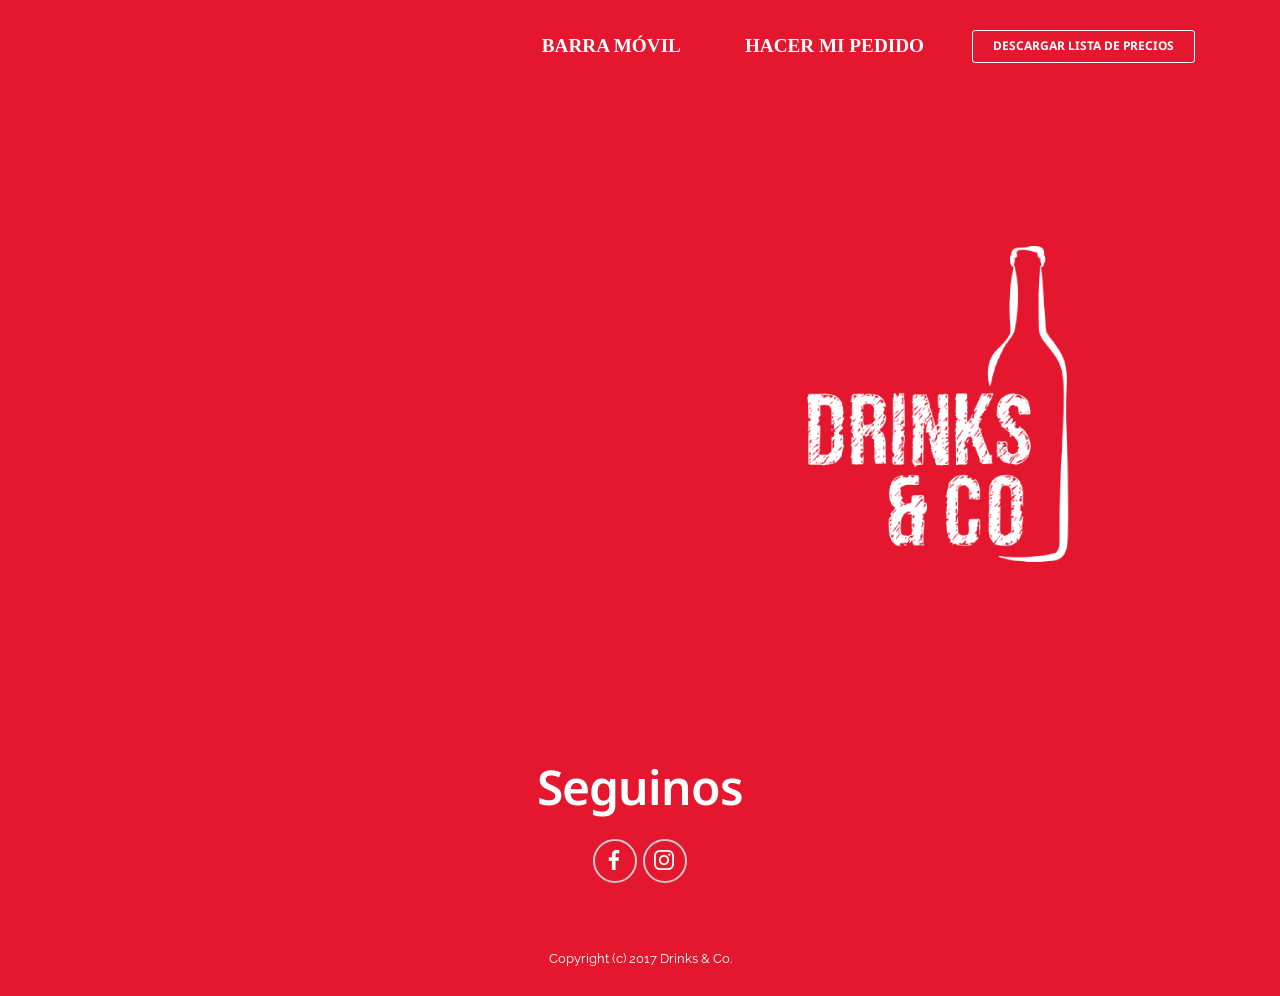
==== commit 327a469d: "create github pages" ====
--- a/bienvenido.html
+++ b/bienvenido.html
@@ -51,7 +51,7 @@
 
 </section>
 
-<section class="engine"><a rel="external" href="https://mobirise.com">Mobirise Site Maker</a></section><section class="mbr-section mbr-after-navbar" id="msg-box5-2" style="background-color: rgb(229, 23, 46); padding-top: 160px; padding-bottom: 80px;">
+<section class="engine"><a rel="external" href="https://mobirise.com">Mobirise</a></section><section class="mbr-section mbr-after-navbar" id="msg-box5-2" style="background-color: rgb(229, 23, 46); padding-top: 160px; padding-bottom: 80px;">
 
     
     <div class="container">
--- a/assets/dropdown/css/style.css
+++ b/assets/dropdown/css/style.css
@@ -0,0 +1,283 @@
+.navbar-dropdown {
+  left: 0;
+  padding: 0;
+  position: absolute;
+  right: 0;
+  top: 0;
+  transition: all 0.45s ease;
+  z-index: 1030; }
+  .navbar-dropdown .navbar-brand {
+    float: none;
+    font-size: 0;
+    padding: 1.25rem 0;
+    position: relative;
+    transition: padding 0.25s ease;
+    white-space: nowrap; }
+    .navbar-dropdown .navbar-brand::before {
+      content: "";
+      display: inline-block;
+      height: 100%;
+      vertical-align: middle; }
+  .navbar-dropdown .navbar-logo,
+  .navbar-dropdown .navbar-caption {
+    display: inline-block;
+    vertical-align: middle; }
+  .navbar-dropdown .navbar-logo {
+    margin-right: 0.8rem;
+    transition: margin 0.3s ease-in-out; }
+    .navbar-dropdown .navbar-logo img {
+      height: 3.125rem;
+      transition: all 0.3s ease-in-out; }
+  .navbar-dropdown .mbr-table-cell {
+    height: 5.625rem; }
+  .navbar-dropdown .navbar-caption {
+    font-family: "Montserrat";
+    font-size: 1rem;
+    font-weight: 700;
+    white-space: normal; }
+    .navbar-dropdown .navbar-caption, .navbar-dropdown .navbar-caption:hover {
+      color: inherit;
+      text-decoration: none; }
+  .navbar-dropdown.navbar-fixed-top {
+    position: fixed; }
+  .navbar-dropdown.bg-color.transparent {
+    background: none !important; }
+  .navbar-dropdown.navbar-short .navbar-brand {
+    padding: 0.625rem 0; }
+  .navbar-dropdown.navbar-short .navbar-logo {
+    margin-right: 0.5rem; }
+    .navbar-dropdown.navbar-short .navbar-logo img {
+      height: 2.375rem; }
+  .navbar-dropdown.navbar-short .mbr-table-cell {
+    height: 3.625rem; }
+  .navbar-dropdown .navbar-close {
+    left: 0.6875rem;
+    position: fixed;
+    top: 0.75rem;
+    z-index: 1000; }
+  .navbar-dropdown.opened {
+    background: none !important; }
+    .navbar-dropdown.opened .navbar-brand,
+    .navbar-dropdown.opened .navbar-toggler {
+      display: none; }
+  .navbar-dropdown .hamburger-icon {
+    content: "";
+    width: 16px;
+    -webkit-box-shadow: 0 -6px 0 1px,0 0 0 1px,0 6px 0 1px;
+    -moz-box-shadow: 0 -6px 0 1px,0 0 0 1px,0 6px 0 1px;
+    box-shadow: 0 -6px 0 1px,0 0 0 1px,0 6px 0 1px; }
+  .navbar-dropdown .close-icon {
+    position: relative;
+    width: 21px;
+    height: 21px;
+    overflow: hidden; }
+    .navbar-dropdown .close-icon::before, .navbar-dropdown .close-icon::after {
+      content: '';
+      position: absolute;
+      height: 2px;
+      width: 100%;
+      top: 50%;
+      left: 0;
+      margin-top: -1px; }
+    .navbar-dropdown .close-icon::before {
+      transform: rotate(45deg);
+      -ms-transform: rotate(45deg);
+      -webkit-transform: rotate(45deg); }
+    .navbar-dropdown .close-icon::after {
+      transform: rotate(-45deg);
+      -ms-transform: rotate(-45deg);
+      -webkit-transform: rotate(-45deg); }
+
+.dropdown-menu .dropdown-toggle[data-toggle="dropdown-submenu"]::after {
+  border-bottom: 0.35em solid transparent;
+  border-left: 0.35em solid;
+  border-right: 0;
+  border-top: 0.35em solid transparent;
+  margin-left: 0.3rem; }
+
+.dropdown-menu .dropdown-item:focus {
+  outline: 0; }
+
+.nav-dropdown {
+  display: table !important;
+  font-family: "Montserrat";
+  font-size: 0.75rem;
+  font-weight: 700;
+  height: auto !important; }
+  .nav-dropdown .nav-item {
+    display: table-cell;
+    float: none;
+    vertical-align: middle; }
+  .nav-dropdown .nav-btn {
+    padding-left: 1rem; }
+  .nav-dropdown .link {
+    margin: 1.667em;
+    padding: 0;
+    transition: color .2s ease-in-out; }
+    .nav-dropdown .link.dropdown-toggle {
+      margin-right: 2.583em; }
+      .nav-dropdown .link.dropdown-toggle::after {
+        margin-left: .25rem;
+        border-top: 0.35em solid;
+        border-right: 0.35em solid transparent;
+        border-left: 0.35em solid transparent;
+        border-bottom: 0; }
+      .nav-dropdown .link.dropdown-toggle::after {
+        display: block;
+        margin-top: -0.1667em;
+        position: absolute;
+        right: 1.3333em;
+        top: 50%; }
+      .nav-dropdown .link.dropdown-toggle[aria-expanded="true"] {
+        margin: 0;
+        padding: 1.667em 2.583em 1.667em 1.667em; }
+  .nav-dropdown .link::after,
+  .nav-dropdown .dropdown-item::after {
+    color: inherit; }
+  .nav-dropdown .btn {
+    font-size: 0.75rem;
+    font-weight: 700;
+    letter-spacing: 0;
+    margin-bottom: 0;
+    padding-left: 1.25rem;
+    padding-right: 1.25rem; }
+  .nav-dropdown .dropdown-menu {
+    border-radius: 0;
+    border: 0;
+    left: 0;
+    margin: 0;
+    padding-bottom: 1.25rem;
+    padding-top: 1.25rem; }
+  .nav-dropdown .dropdown-submenu {
+    left: 100%;
+    margin-left: 0.125rem;
+    margin-top: -1.25rem;
+    top: 0; }
+  .nav-dropdown .dropdown-item {
+    font-size: 0.8125rem;
+    font-weight: 500;
+    line-height: 2;
+    padding: 0.3846em 4.615em 0.3846em 1.5385em;
+    position: relative;
+    transition: color .2s ease-in-out, background-color .2s ease-in-out; }
+    .nav-dropdown .dropdown-item::after {
+      margin-top: -0.3077em;
+      position: absolute;
+      right: 1.1538em;
+      top: 50%; }
+    .nav-dropdown .dropdown-item:focus, .nav-dropdown .dropdown-item:hover {
+      background: none; }
+
+@media (max-width: 767px) {
+  .nav-dropdown.navbar-toggleable-sm {
+    bottom: 0;
+    display: none;
+    left: 0;
+    overflow-x: hidden;
+    position: fixed;
+    top: 0;
+    transform: translateX(-100%);
+    -ms-transform: translateX(-100%);
+    -webkit-transform: translateX(-100%);
+    width: 18.75rem;
+    z-index: 999; } }
+.nav-dropdown.navbar-toggleable-xl {
+  bottom: 0;
+  display: none;
+  left: 0;
+  overflow-x: hidden;
+  position: fixed;
+  top: 0;
+  transform: translateX(-100%);
+  -ms-transform: translateX(-100%);
+  -webkit-transform: translateX(-100%);
+  width: 18.75rem;
+  z-index: 999; }
+
+.nav-dropdown-sm {
+  display: block !important;
+  overflow-x: hidden;
+  overflow: auto;
+  padding-top: 3.875rem; }
+  .nav-dropdown-sm::after {
+    content: "";
+    display: block;
+    height: 3rem;
+    width: 100%; }
+  .nav-dropdown-sm.collapse.in ~ .navbar-close {
+    display: block !important; }
+  .nav-dropdown-sm.collapsing, .nav-dropdown-sm.collapse.in {
+    transform: translateX(0);
+    -ms-transform: translateX(0);
+    -webkit-transform: translateX(0);
+    transition: all 0.25s ease-out;
+    -webkit-transition: all 0.25s ease-out; }
+  .nav-dropdown-sm.collapsing[aria-expanded="false"] {
+    transform: translateX(-100%);
+    -ms-transform: translateX(-100%);
+    -webkit-transform: translateX(-100%); }
+  .nav-dropdown-sm .nav-item {
+    display: block;
+    margin-left: 0 !important;
+    padding-left: 0; }
+  .nav-dropdown-sm .link,
+  .nav-dropdown-sm .dropdown-item {
+    border-top: 1px dotted rgba(255, 255, 255, 0.1);
+    font-size: 0.8125rem;
+    line-height: 1.6;
+    margin: 0 !important;
+    padding: 0.875rem 2.4rem 0.875rem 1.5625rem !important;
+    position: relative;
+    white-space: normal; }
+    .nav-dropdown-sm .link:focus, .nav-dropdown-sm .link:hover,
+    .nav-dropdown-sm .dropdown-item:focus,
+    .nav-dropdown-sm .dropdown-item:hover {
+      background: rgba(0, 0, 0, 0.2) !important; }
+  .nav-dropdown-sm .nav-btn {
+    position: relative;
+    padding: 1.5625rem 1.5625rem 0 1.5625rem; }
+    .nav-dropdown-sm .nav-btn::before {
+      border-top: 1px dotted rgba(255, 255, 255, 0.1);
+      content: "";
+      left: 0;
+      position: absolute;
+      top: 0;
+      width: 100%; }
+    .nav-dropdown-sm .nav-btn + .nav-btn {
+      padding-top: 0.625rem; }
+      .nav-dropdown-sm .nav-btn + .nav-btn::before {
+        display: none; }
+  .nav-dropdown-sm .btn {
+    padding: 0.625rem 0; }
+  .nav-dropdown-sm .dropdown-toggle::after {
+    position: absolute;
+    right: 1.25rem;
+    top: 50%;
+    margin-top: -0.154em; }
+  .nav-dropdown-sm .dropdown-toggle[data-toggle="dropdown-submenu"]::after {
+    margin-left: .25rem;
+    border-top: 0.35em solid;
+    border-right: 0.35em solid transparent;
+    border-left: 0.35em solid transparent;
+    border-bottom: 0; }
+  .nav-dropdown-sm .dropdown-toggle[data-toggle="dropdown-submenu"][aria-expanded="true"]::after {
+    border-top: 0;
+    border-right: 0.35em solid transparent;
+    border-left: 0.35em solid transparent;
+    border-bottom: 0.35em solid; }
+  .nav-dropdown-sm .dropdown-menu {
+    margin: 0;
+    padding: 0;
+    position: relative;
+    top: 0;
+    left: 0;
+    width: 100%;
+    border: 0;
+    float: none;
+    border-radius: 0;
+    background: none; }
+
+.is-builder .nav-dropdown.collapsing {
+  transition: none !important; }
+
+/*# sourceMappingURL=style.css.map */
